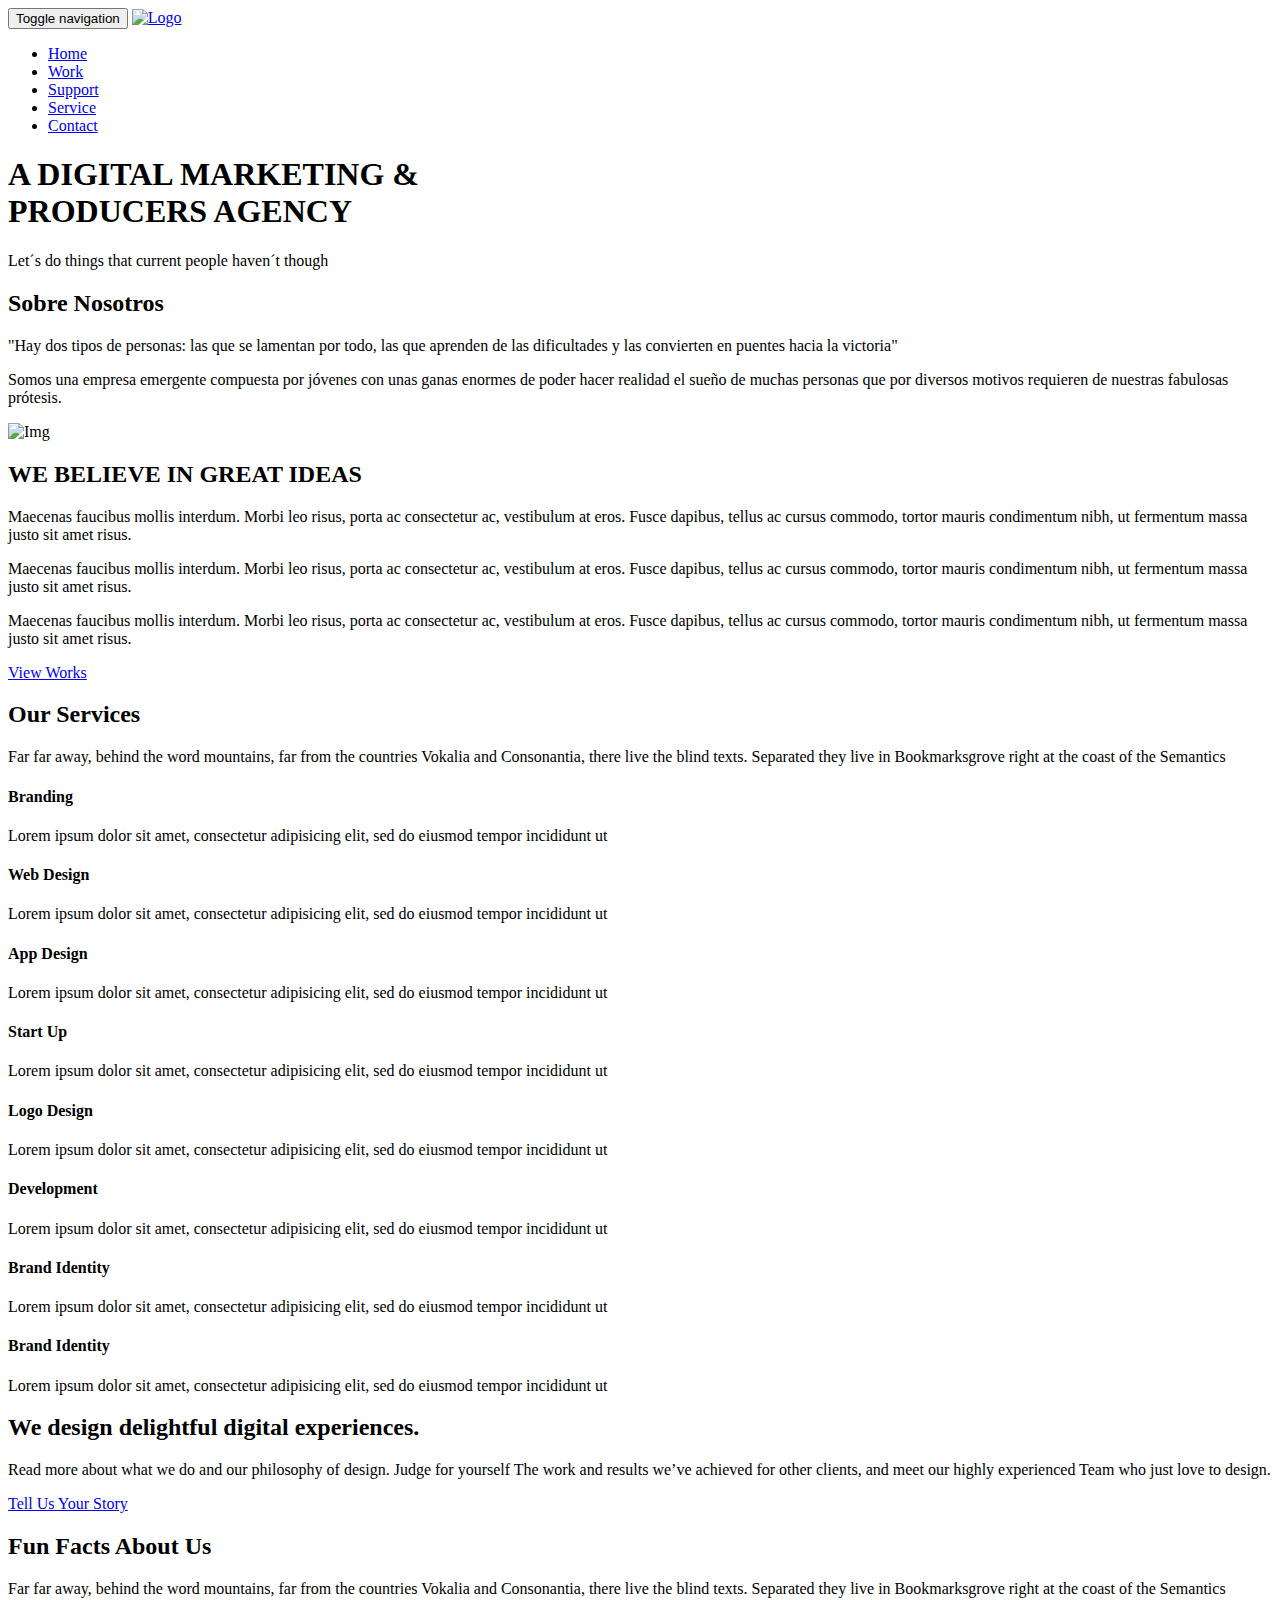
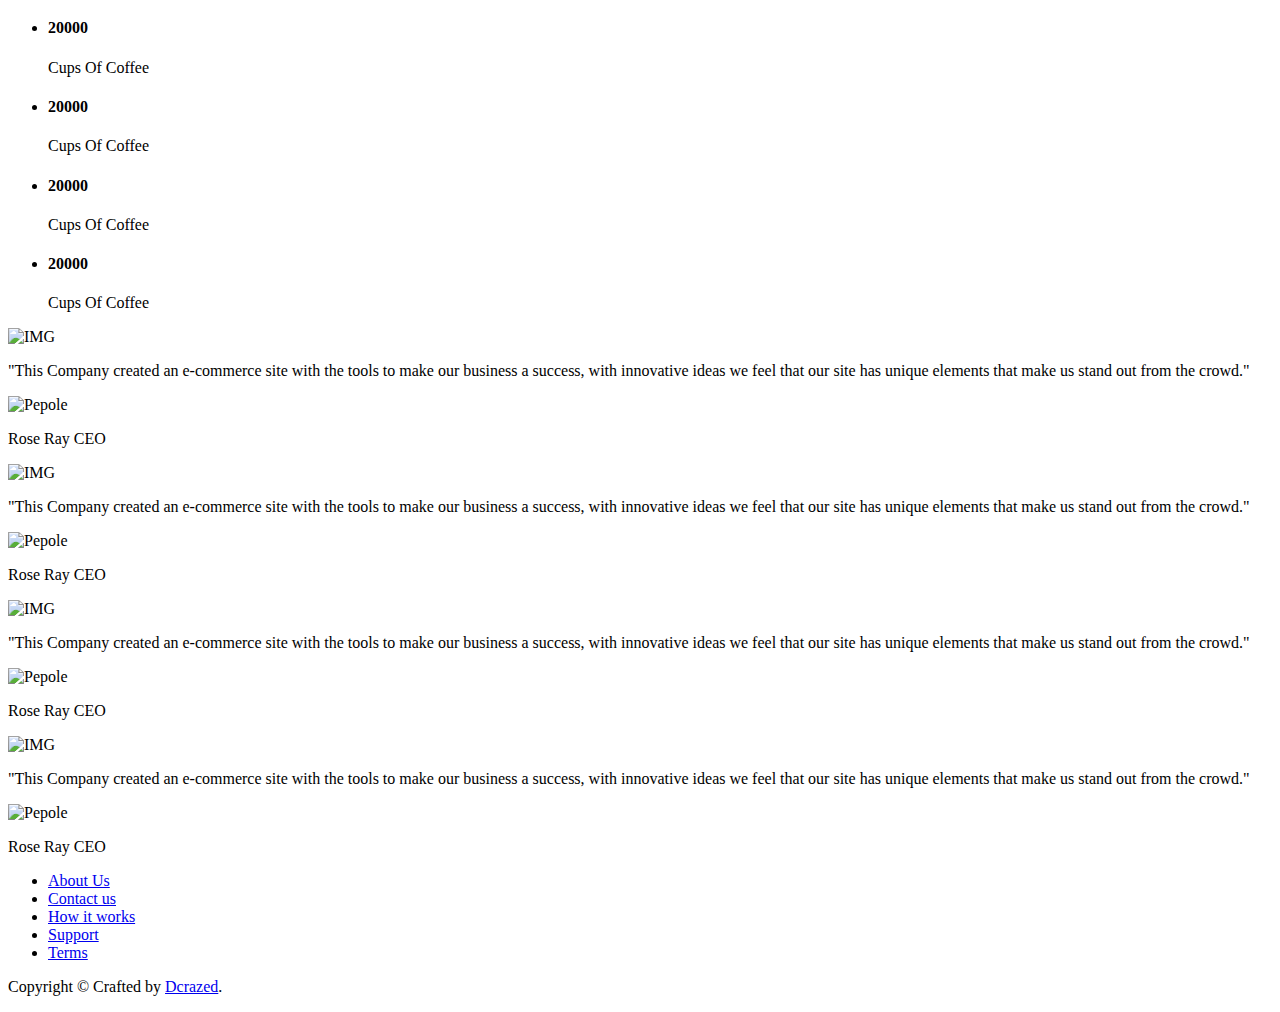
==== index.html @ 73a14560 "Update index.html" ====
<!DOCTYPE html>
<html class="no-js">
  <head>
    <meta charset="utf-8">
    <meta http-equiv="X-UA-Compatible" content="IE=edge">
    <title>3D Care</title>
    <meta name="description" content="">
    <meta name="viewport" content="width=device-width, initial-scale=1">
    <!-- Place favicon.ico and apple-touch-icon.png in the root directory -->
    
    <!-- CSS -->
    <link rel="stylesheet" href="css/owl.carousel.css">
    <link rel="stylesheet" href="css/bootstrap.min.css">
    <link rel="stylesheet" href="css/font-awesome.min.css">
    <link rel="stylesheet" href="css/style.css">
    <link rel="stylesheet" href="css/ionicons.min.css">
    <link rel="stylesheet" href="css/animate.css">
    <link rel="stylesheet" href="css/responsive.css">
    
    <!-- Js -->
    <script src="js/vendor/modernizr-2.6.2.min.js"></script>
    <script src="//ajax.googleapis.com/ajax/libs/jquery/1.10.2/jquery.min.js"></script>
    <script>window.jQuery || document.write('<script src="js/vendor/jquery-1.10.2.min.js"><\/script>')</script>
    <script src="js/bootstrap.min.js"></script>
    <script src="js/owl.carousel.min.js"></script>
    <script src="js/plugins.js"></script>
    <script src="js/min/waypoints.min.js"></script>
    <script src="js/jquery.counterup.js"></script>

    <!-- Google Map -->
    <script src="https://maps.googleapis.com/maps/api/js"></script>
    <script src="js/google-map-init.js"></script>


    <script src="js/main.js"></script>


  </head>
  <body>



    <!-- Header Start -->
  <header>
    <div class="container">
      <div class="row">
        <div class="col-md-12">
          <!-- header Nav Start -->
          <nav class="navbar navbar-default">
            <div class="container-fluid">
              <!-- Brand and toggle get grouped for better mobile display -->
              <div class="navbar-header">
                <button type="button" class="navbar-toggle collapsed" data-toggle="collapse" data-target="#bs-example-navbar-collapse-1">
                <span class="sr-only">Toggle navigation</span>
                <span class="icon-bar"></span>
                <span class="icon-bar"></span>
                <span class="icon-bar"></span>
                </button>
                <a class="navbar-brand" href="index.html">
                  <img src="img/logo.png" alt="Logo">
                </a>
              </div>
                <!-- Collect the nav links, forms, and other content for toggling -->
                <div class="collapse navbar-collapse" id="bs-example-navbar-collapse-1">
                  <ul class="nav navbar-nav navbar-right">
                    <li><a href="index.html">Home</a></li>
                    <li><a href="work.html">Work</a></li>
                    <li><a href="#">Support</a></li>
                    <li><a href="#">Service</a></li>
                    <li><a href="contact.html">Contact</a></li>
                  </ul>
                </div><!-- /.navbar-collapse -->
              </div><!-- /.container-fluid -->
            </nav>
          </div>
        </div>
      </div>
    </header><!-- header close -->
        
    <!-- Slider Start -->
    <section id="slider">
      <div class="container">
        <div class="row">
          <div class="col-md-10 col-md-offset-2">
            <div class="block">
              <h1 class="animated fadeInUp">A DIGITAL MARKETING &#38; <br> PRODUCERS AGENCY</h1>
              <p class="animated fadeInUp">Let´s do things that current people haven´t though</p>
            </div>
          </div>
        </div>
      </div>
    </section>
    <!-- Wrapper Start -->
    <section id="intro">
      <div class="container">
        <div class="row">
          <div class="col-md-7 col-sm-12">
            <div class="block">
              <div class="section-title">
                <h2>Sobre Nosotros</h2>
                <p> "Hay dos tipos de personas: las que se lamentan por todo, las que aprenden de las dificultades y las convierten en puentes hacia la victoria"</p>
              </div>
              <p>Somos una empresa emergente compuesta por jóvenes con unas ganas enormes de poder hacer realidad el sueño de muchas personas que por diversos motivos requieren de nuestras fabulosas prótesis. </p>
            </div>
          </div><!-- .col-md-7 close -->
          <div class="col-md-5 col-sm-12">
            <div class="block">
              <img src="img/wrapper-img.gif" alt="Img">
            </div>
          </div><!-- .col-md-5 close -->
        </div>
      </div>
    </section>

  <section id="feature">
    <div class="container">
      <div class="row">
        <div class="col-md-6 col-md-offset-6">
          <h2>WE BELIEVE IN GREAT IDEAS</h2>
          <p>Maecenas faucibus mollis interdum. Morbi leo risus, porta ac consectetur ac, vestibulum at eros. Fusce dapibus, tellus ac cursus commodo, tortor mauris condimentum nibh, ut fermentum massa justo sit amet risus.</p>
          <p>Maecenas faucibus mollis interdum. Morbi leo risus, porta ac consectetur ac, vestibulum at eros. Fusce dapibus, tellus ac cursus commodo, tortor mauris condimentum nibh, ut fermentum massa justo sit amet risus.</p>
          <p>Maecenas faucibus mollis interdum. Morbi leo risus, porta ac consectetur ac, vestibulum at eros. Fusce dapibus, tellus ac cursus commodo, tortor mauris condimentum nibh, ut fermentum massa justo sit amet risus.</p>
          <a href="work.html" class="btn btn-view-works">View Works</a>
        </div>
      </div>
    </div>
  </section>
        
    <!-- Service Start -->
    <section id="service">
      <div class="container">
        <div class="row">
          <div class="section-title">
            <h2>Our Services</h2>
            <p>Far far away, behind the word mountains, far from the countries Vokalia and Consonantia, there live the blind texts. Separated they live in Bookmarksgrove right at the coast of the Semantics</p>
          </div>
        </div>
        <div class="row ">
          <div class="col-sm-6 col-md-3">
            <div class="service-item">
              <i class="icon ion-coffee"></i>
              <h4>Branding</h4>
              <p>Lorem ipsum dolor sit amet, consectetur adipisicing elit, sed do eiusmod tempor incididunt ut </p>
            </div>
          </div>
          <div class="col-sm-6 col-md-3">
            <div class="service-item">
              <i class="ion-compass"></i>
              <h4>Web Design</h4>
              <p>Lorem ipsum dolor sit amet, consectetur adipisicing elit, sed do eiusmod tempor incididunt ut </p>
            </div>
          </div>
          <div class="col-sm-6 col-md-3">
            <div class="service-item">
              <i class="ion-image"></i>
              <h4>App Design</h4>
              <p>Lorem ipsum dolor sit amet, consectetur adipisicing elit, sed do eiusmod tempor incididunt ut </p>
            </div>
          </div>
          <div class="col-sm-6 col-md-3">
            <div class="service-item">
              <i class="ion-bug"></i>
              <h4>Start Up</h4>
              <p>Lorem ipsum dolor sit amet, consectetur adipisicing elit, sed do eiusmod tempor incididunt ut </p>
            </div>
          </div>
          <div class="col-sm-6 col-md-3">
            <div class="service-item">
              <i class="ion-headphone"></i>
              <h4>Logo Design</h4>
              <p>Lorem ipsum dolor sit amet, consectetur adipisicing elit, sed do eiusmod tempor incididunt ut </p>
            </div>
          </div>
          <div class="col-sm-6 col-md-3">
            <div class="service-item">
              <i class="ion-leaf"></i>
              <h4>Development</h4>
              <p>Lorem ipsum dolor sit amet, consectetur adipisicing elit, sed do eiusmod tempor incididunt ut </p>
            </div>
          </div>
          <div class="col-sm-6 col-md-3">
            <div class="service-item">
              <i class="ion-planet"></i>
              <h4>Brand Identity</h4>
              <p>Lorem ipsum dolor sit amet, consectetur adipisicing elit, sed do eiusmod tempor incididunt ut </p>
            </div>
          </div>
          <div class="col-sm-6 col-md-3">
            <div class="service-item">
              <i class="ion-earth"></i>
              <h4>Brand Identity</h4>
              <p>Lorem ipsum dolor sit amet, consectetur adipisicing elit, sed do eiusmod tempor incididunt ut </p>
            </div>
          </div>
        </div>
      </div>
    </section>
    <!-- Call to action Start -->
    <section id="call-to-action">
      <div class="container">
        <div class="row">
          <div class="col-md-12">
            <div class="block">
              <h2>We design delightful digital experiences.</h2>
              <p>Read more about what we do and our philosophy of design. Judge for yourself The work and results we’ve achieved for other clients, and meet our highly experienced Team who just love to design.</p>
              <a class="btn btn-default btn-call-to-action" href="#" >Tell Us Your Story</a>
            </div>
          </div>
        </div>
      </div>
    </section>
    <!-- Content Start -->
    <section id="testimonial">
      <div class="container">
        <div class="row">
          <div class="section-title text-center">
            <h2>Fun Facts About Us</h2>
            <p>Far far away, behind the word mountains, far from the countries Vokalia and Consonantia, there live the blind texts. Separated they live in Bookmarksgrove right at the coast of the Semantics</p>
          </div>
        </div>
        <div class="row">
          <div class="col-md-6">
            <div class="block">
              <ul class="counter-box clearfix">
                <li>
                  <div class="block">
                    <i class="ion-ios-chatboxes-outline"></i>
                    <h4 class="counter">20000</h4>
                    <span>Cups Of Coffee</span>
                  </div>
                </li>
                <li>
                  <div class="block">
                    <i class="ion-ios-glasses-outline"></i>
                    <h4 class="counter">20000</h4>
                    <span>Cups Of Coffee</span>
                  </div>
                </li>
                <li>
                  <div class="block">
                    <i class="ion-ios-compose-outline"></i>
                    <h4 class="counter">20000</h4>
                    <span>Cups Of Coffee</span>
                  </div>
                </li>
                <li>
                  <div class="block">
                    <i class="ion-ios-timer-outline"></i>
                    <h4 class="counter">20000</h4>
                    <span>Cups Of Coffee</span>
                  </div>
                </li>

              </ul>
            </div>
          </div>
          <div class="col-md-6">
            <div class="testimonial-carousel">
              <div id="testimonial-slider" class="owl-carousel">
                <div>
                    <img src="img/cotation.png" alt="IMG">
                    <p>"This Company created an e-commerce site with the tools to make our business a success, with innovative ideas we feel that our site has unique elements that make us stand out from the crowd."</p>
                    <div class="user">
                      <img src="img/item-img1.jpg" alt="Pepole">
                      <p><span>Rose Ray</span> CEO</p>
                    </div>
                </div>
                <div>
                  <img src="img/cotation.png" alt="IMG">
                    <p>"This Company created an e-commerce site with the tools to make our business a success, with innovative ideas we feel that our site has unique elements that make us stand out from the crowd."</p>
                    <div class="user">
                      <img src="img/item-img1.jpg" alt="Pepole">
                      <p><span>Rose Ray</span> CEO</p>
                    </div>
                </div>
                <div>
                  <img src="img/cotation.png" alt="IMG">
                    <p>"This Company created an e-commerce site with the tools to make our business a success, with innovative ideas we feel that our site has unique elements that make us stand out from the crowd."</p>
                    <div class="user">
                      <img src="img/item-img1.jpg" alt="Pepole">
                      <p><span>Rose Ray</span> CEO</p>
                    </div>
                </div>
                <div>
                  <img src="img/cotation.png" alt="IMG">
                    <p>"This Company created an e-commerce site with the tools to make our business a success, with innovative ideas we feel that our site has unique elements that make us stand out from the crowd."</p>
                    <div class="user">
                      <img src="img/item-img1.jpg" alt="Pepole">
                      <p><span>Rose Ray</span> CEO</p>
                    </div>
                </div>
              </div>
            </div>
          </div>
        </div>
      </div>
    </section>








    
    <!-- footer Start -->
    <footer>
      <div class="container">
        <div class="row">
          <div class="col-md-12">
            <div class="footer-manu">
              <ul>
                <li><a href="#">About Us</a></li>
                <li><a href="#">Contact us</a></li>
                <li><a href="#">How it works</a></li>
                <li><a href="#">Support</a></li>
                <li><a href="#">Terms</a></li>
              </ul>
            </div>
            <p>Copyright &copy; Crafted by <a href="https://dcrazed.com/">Dcrazed</a>.</p>
          </div>
        </div>
      </div>
    </footer>
            
            
  <script>document.write('<script src="http://' + (location.host || 'localhost').split(':')[0] + ':35729/livereload.js?snipver=1"></' + 'script>')</script>
            
    
    </body>
</html>
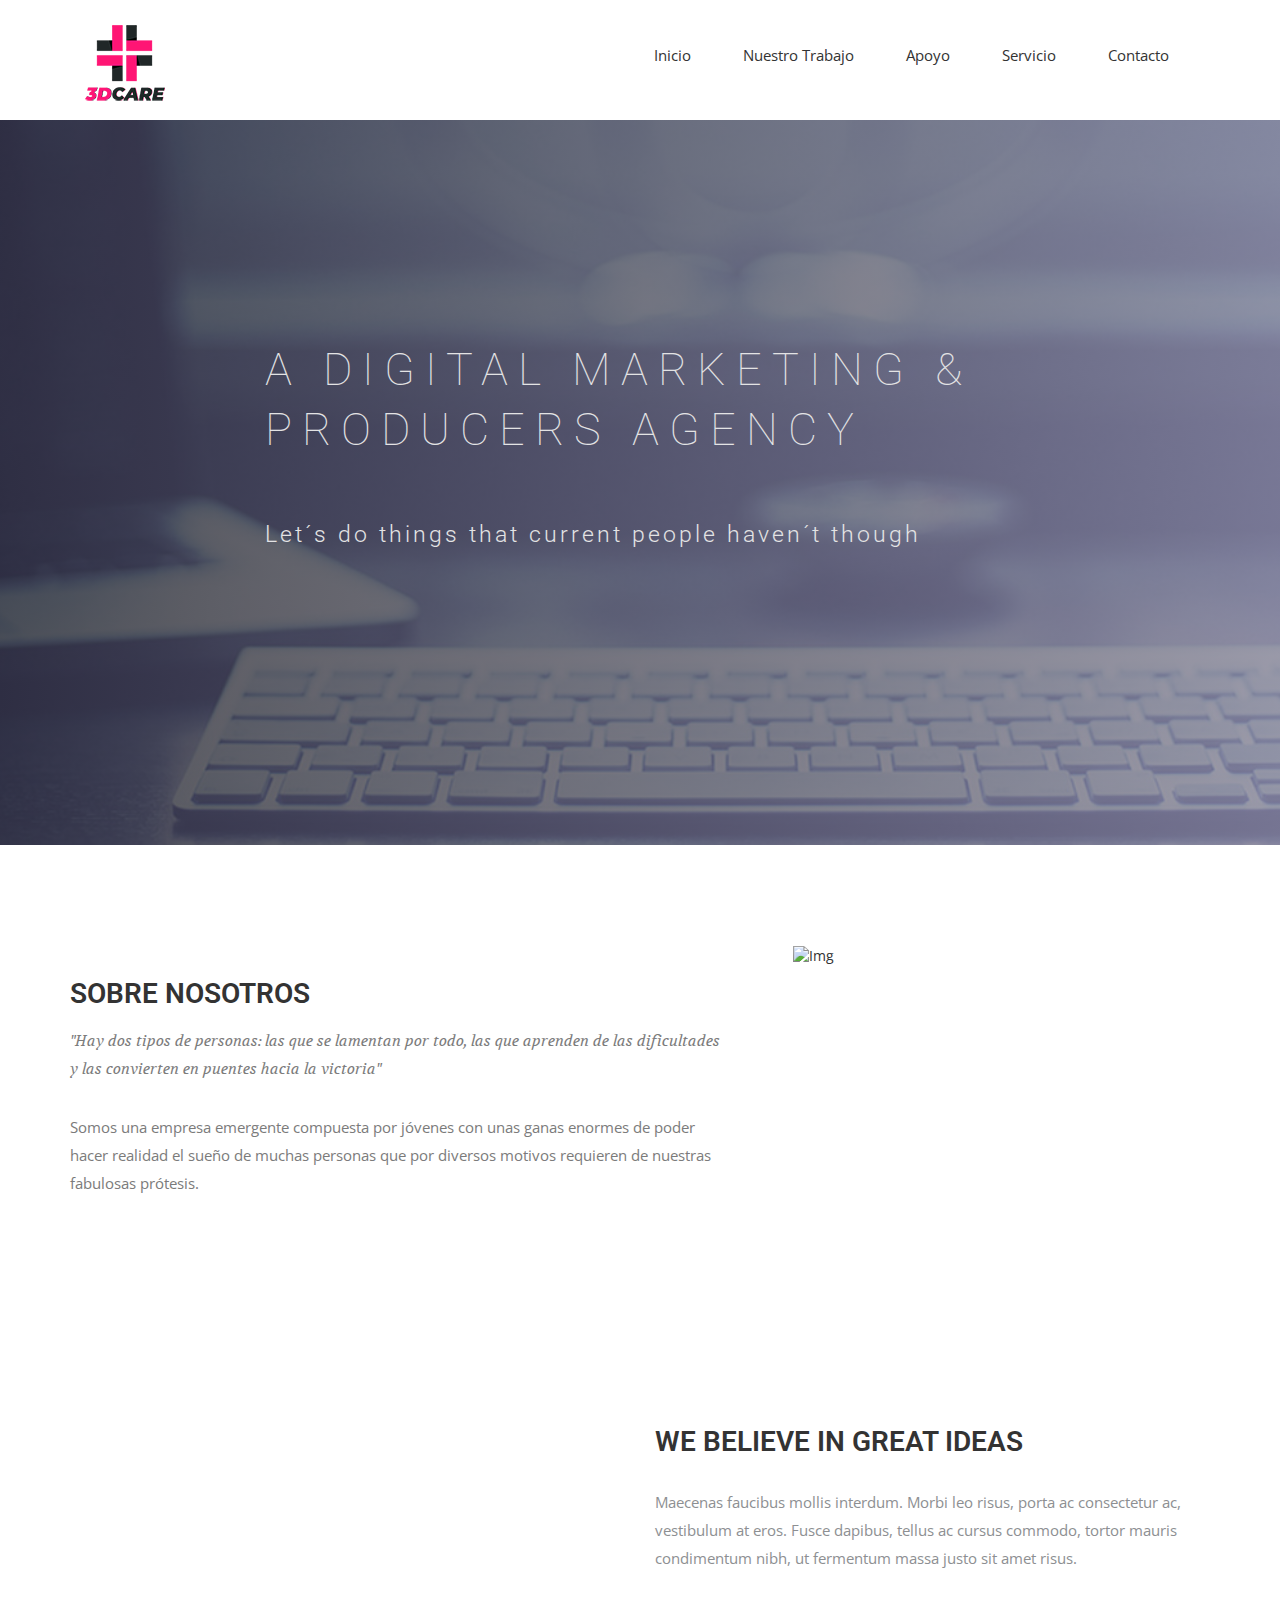
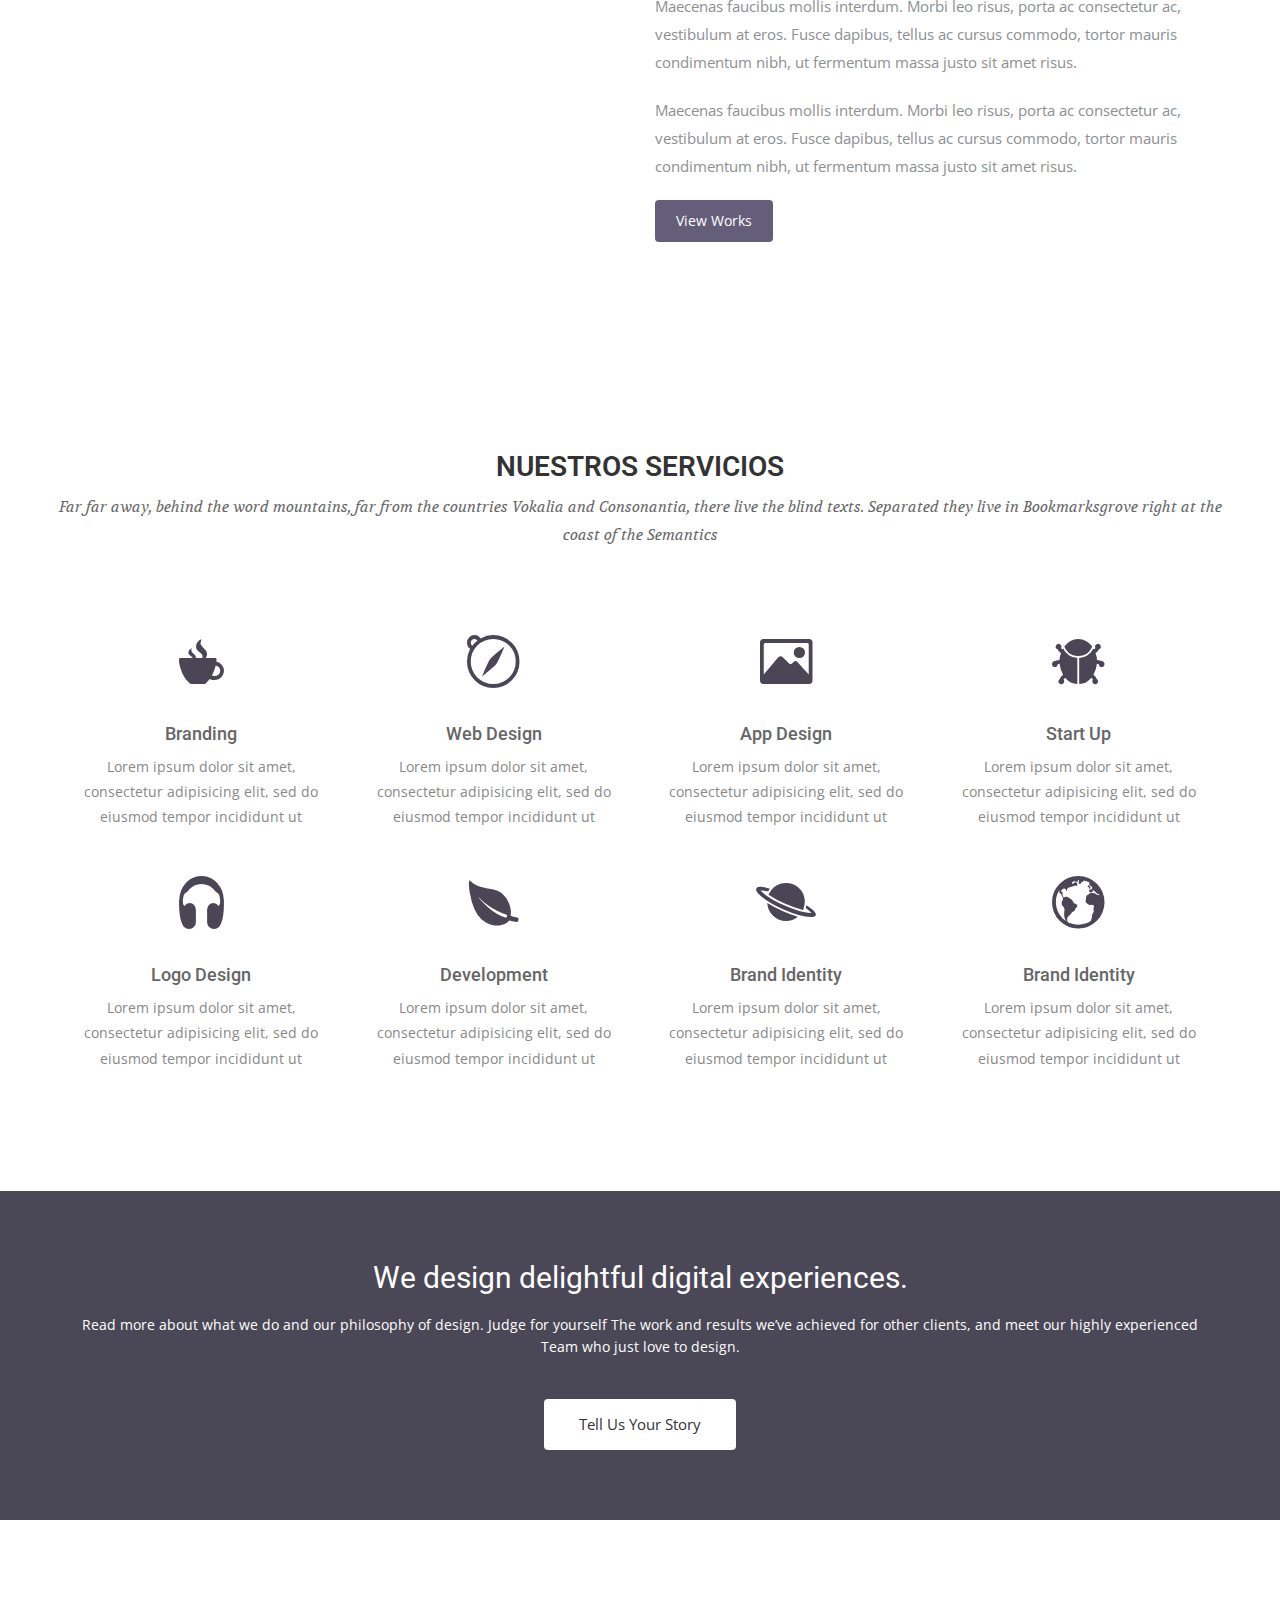
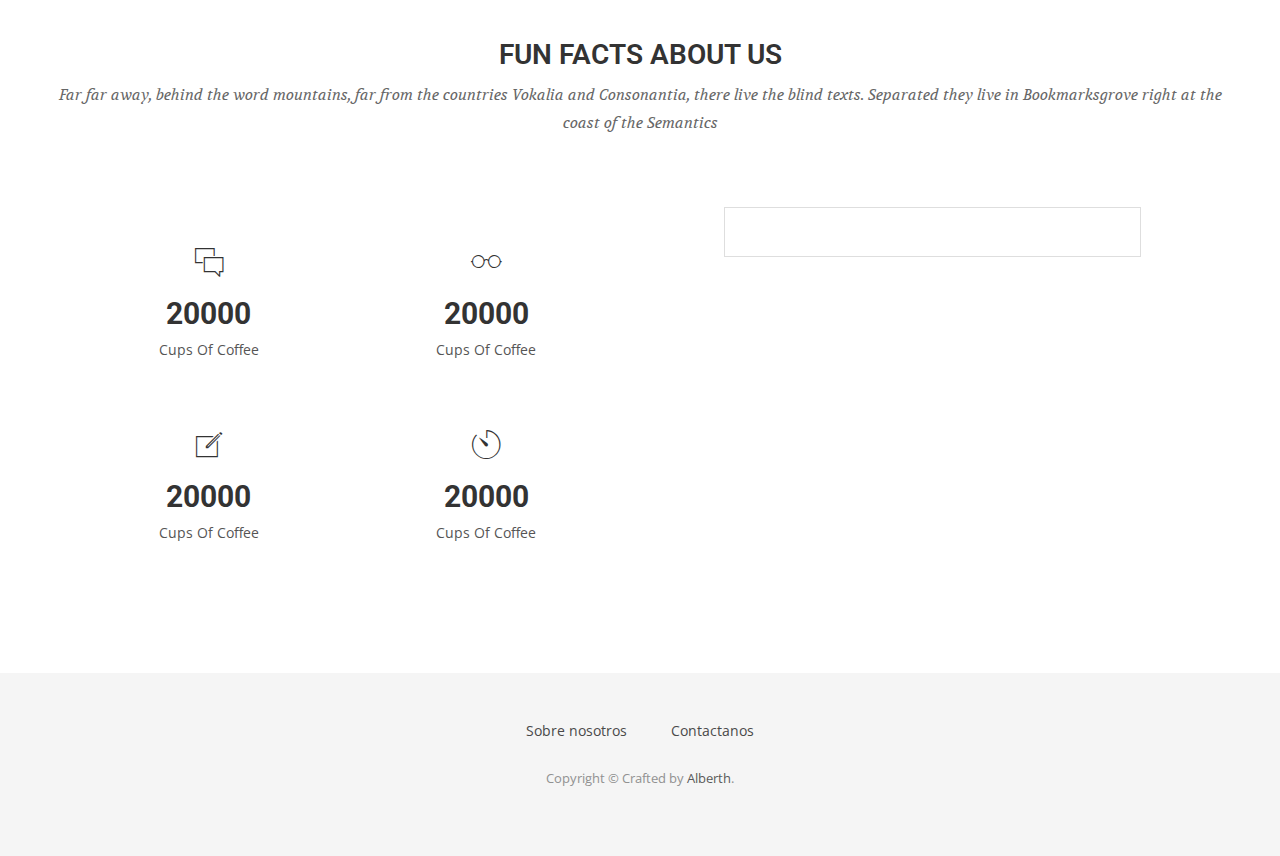
==== commit 843e88c9: "Update index.html" ====
--- a/index.html
+++ b/index.html
@@ -3,9 +3,11 @@
   <head>
     <meta charset="utf-8">
     <meta http-equiv="X-UA-Compatible" content="IE=edge">
-    <title>3D Care</title>
+    <title>3DCare</title>
+      
     <meta name="description" content="">
     <meta name="viewport" content="width=device-width, initial-scale=1">
+    <link rel="shortcut icon" href="favicon.ico">
     <!-- Place favicon.ico and apple-touch-icon.png in the root directory -->
     
     <!-- CSS -->
@@ -63,11 +65,11 @@
                 <!-- Collect the nav links, forms, and other content for toggling -->
                 <div class="collapse navbar-collapse" id="bs-example-navbar-collapse-1">
                   <ul class="nav navbar-nav navbar-right">
-                    <li><a href="index.html">Home</a></li>
-                    <li><a href="work.html">Work</a></li>
-                    <li><a href="#">Support</a></li>
-                    <li><a href="#">Service</a></li>
-                    <li><a href="contact.html">Contact</a></li>
+                    <li><a href="index.html">Inicio</a></li>
+                    <li><a href="work.html">Nuestro Trabajo</a></li>
+                    <li><a href="#">Apoyo</a></li>
+                    <li><a href="#">Servicio</a></li>
+                    <li><a href="contact.html">Contacto</a></li>
                   </ul>
                 </div><!-- /.navbar-collapse -->
               </div><!-- /.container-fluid -->
@@ -131,7 +133,7 @@
       <div class="container">
         <div class="row">
           <div class="section-title">
-            <h2>Our Services</h2>
+            <h2>Nuestros servicios</h2>
             <p>Far far away, behind the word mountains, far from the countries Vokalia and Consonantia, there live the blind texts. Separated they live in Bookmarksgrove right at the coast of the Semantics</p>
           </div>
         </div>
@@ -262,31 +264,31 @@
                     <p>"This Company created an e-commerce site with the tools to make our business a success, with innovative ideas we feel that our site has unique elements that make us stand out from the crowd."</p>
                     <div class="user">
                       <img src="img/item-img1.jpg" alt="Pepole">
-                      <p><span>Rose Ray</span> CEO</p>
+                      <p><span>Alberth Alciviar Poma Ordoñez</span> CEO</p>
                     </div>
                 </div>
                 <div>
                   <img src="img/cotation.png" alt="IMG">
                     <p>"This Company created an e-commerce site with the tools to make our business a success, with innovative ideas we feel that our site has unique elements that make us stand out from the crowd."</p>
                     <div class="user">
-                      <img src="img/item-img1.jpg" alt="Pepole">
-                      <p><span>Rose Ray</span> CEO</p>
+                      <img src="img/item-img4.jpg" alt="Pepole">
+                      <p><span>Ángel Valenzuela Estévez</span> CEO</p>
                     </div>
                 </div>
                 <div>
                   <img src="img/cotation.png" alt="IMG">
                     <p>"This Company created an e-commerce site with the tools to make our business a success, with innovative ideas we feel that our site has unique elements that make us stand out from the crowd."</p>
                     <div class="user">
-                      <img src="img/item-img1.jpg" alt="Pepole">
-                      <p><span>Rose Ray</span> CEO</p>
+                      <img src="img/item-img2.jpg" alt="Pepole">
+                      <p><span>Mario Maldonado Pérez</span> CEO</p>
                     </div>
                 </div>
                 <div>
                   <img src="img/cotation.png" alt="IMG">
                     <p>"This Company created an e-commerce site with the tools to make our business a success, with innovative ideas we feel that our site has unique elements that make us stand out from the crowd."</p>
                     <div class="user">
-                      <img src="img/item-img1.jpg" alt="Pepole">
-                      <p><span>Rose Ray</span> CEO</p>
+                      <img src="img/item-img3.jpg" alt="Pepole">
+                      <p><span>Noelia Grobas Cañete</span> CEO</p>
                     </div>
                 </div>
               </div>
@@ -311,14 +313,11 @@
           <div class="col-md-12">
             <div class="footer-manu">
               <ul>
-                <li><a href="#">About Us</a></li>
-                <li><a href="#">Contact us</a></li>
-                <li><a href="#">How it works</a></li>
-                <li><a href="#">Support</a></li>
-                <li><a href="#">Terms</a></li>
+                <li><a href="#">Sobre nosotros</a></li>
+                <li><a href="#">Contactanos</a></li>
               </ul>
             </div>
-            <p>Copyright &copy; Crafted by <a href="https://dcrazed.com/">Dcrazed</a>.</p>
+            <p>Copyright &copy; Crafted by <a href="https://github.com/Alberth-dv/">Alberth</a>.</p>
           </div>
         </div>
       </div>
--- a/css/style.css
+++ b/css/style.css
@@ -0,0 +1,800 @@
+@import url(http://fonts.googleapis.com/css?family=Open+Sans:400,300,600);
+@import url(http://fonts.googleapis.com/css?family=Roboto:400,100,300,500,700);
+@import url(http://fonts.googleapis.com/css?family=Volkhov:400italic);
+/* var text-decoration */
+/*--
+	Common Css
+--*/
+body {
+  font-family: 'Open Sans', sans-serif;
+  -webkit-font-smoothing: antialiased;
+}
+h1,
+h2,
+h3,
+h4,
+h5,
+h6 {
+  font-family: 'Roboto', sans-serif;
+}
+h2 {
+  font-size: 30px;
+  font-weight: 400;
+}
+h3 {
+  font-size: 28px;
+  font-weight: 300;
+}
+p {
+  font-size: 15px;
+  line-height: 28px;
+}
+ul {
+  padding: 0;
+  margin: 0;
+  list-style: none;
+}
+a,
+a:active,
+a:focus,
+a:active {
+  text-decoration: none !important;
+}
+.section-title {
+  margin-bottom: 70px;
+}
+.section-title h2 {
+  text-transform: uppercase;
+  font-size: 28px;
+  font-weight: 600;
+}
+.section-title p {
+  font-family: 'Volkhov', serif;
+  font-style: italic;
+  color: #666;
+}
+/*--
+	Header Start 
+--*/
+header {
+  background: #fff;
+  padding: 25px 0;
+}
+header .navbar {
+  margin-bottom: 0px;
+  border: 0px;
+}
+header .navbar-brand {
+  padding-top: 0px;
+  padding-bottom: 70px;
+}
+header .navbar-default {
+  background: none;
+  border: 0px;
+}
+header .navbar-default .navbar-nav {
+  padding-top: 10px;
+}
+header .navbar-default .navbar-nav li a {
+  color: #333333;
+  padding: 10px 26px;
+  font-size: 15px;
+}
+font header .navbar-default .navbar-nav li a:hover {
+  color: #000;
+}
+/*---------------------------------------------
+					Index Start 
+-----------------------------------------------*/
+/*--
+	Slider Start 
+--*/
+#slider {
+  background: url("../img/slider-bg.jpg") no-repeat;
+  background-size: cover;
+  background-attachment: fixed;
+  background-position: 10% 0%;
+  padding: 200px 0 280px 0;
+  position: relative;
+}
+#slider:before {
+  content: "";
+  position: absolute;
+  left: 0;
+  top: 0;
+  bottom: 0;
+  right: 0;
+  width: 100%;
+  height: 100%;
+  background: linear-gradient(to left, #8b86a3, #322e40);
+  opacity: 0.8;
+}
+#slider .block {
+  color: #E3E3E4;
+}
+#slider .block h1 {
+  font-family: 'Roboto', sans-serif;
+  font-weight: 100;
+  font-size: 45px;
+  line-height: 60px;
+  letter-spacing: 10px;
+  padding-bottom: 45px;
+}
+#slider .block p {
+  font-size: 23px;
+  line-height: 40px;
+  font-family: 'Roboto', sans-serif;
+  font-weight: 300;
+  letter-spacing: 3px;
+}
+/*--
+	wrapper Start 
+--*/
+#intro {
+  padding: 100px 0;
+}
+#intro .block h2 {
+  padding-top: 35px;
+  line-height: 27px;
+  margin: 0;
+}
+#intro .block p {
+  color: #7B7B7B;
+  padding-top: 20px;
+}
+#intro .block img {
+  padding-left: 40px;
+  width: 100%;
+}
+#intro .section-title {
+  margin-bottom: 0px;
+}
+#intro .section-title p {
+  padding-top: 20px;
+}
+/*--
+	service Start 
+--*/
+#service {
+  text-align: center;
+  padding: 90px 0;
+}
+#service .service-item {
+  padding-bottom: 30px;
+}
+#service .service-item i {
+  font-size: 60px;
+  color: #4A4656;
+}
+#service .service-item h4 {
+  padding-top: 20px;
+  margin: 0;
+  color: #666;
+}
+#service .service-item p {
+  color: #888;
+  padding-top: 10px;
+  margin: 0;
+  font-size: 14px;
+  line-height: 1.8;
+}
+/*--
+	call-to-action Start 
+--*/
+#call-to-action {
+  background: url("../img/call-to-action-bg.jpg") no-repeat;
+  background-size: cover;
+  background-attachment: fixed;
+  padding: 70px 0px;
+  position: relative;
+  text-align: center;
+  color: #fff;
+}
+#call-to-action:before {
+  content: "";
+  position: absolute;
+  left: 0;
+  right: 0;
+  top: 0;
+  bottom: 0;
+  width: 100%;
+  height: 100%;
+  background: #1d192c;
+  opacity: 0.8;
+}
+#call-to-action h2 {
+  padding-bottom: 20px;
+  line-height: 33px;
+  margin: 0;
+  font-size: 30px;
+}
+#call-to-action p {
+  font-size: 14px;
+  line-height: 1.6;
+}
+#call-to-action .btn-call-to-action {
+  padding: 15px 35px;
+  border: none;
+  background-color: #fff;
+  font-size: 15px;
+  color: #333333;
+  margin-top: 30px;
+}
+/*--
+	Feature Start 
+--*/
+#feature {
+  background: url("../img/featue-bg.jpg");
+  background-position: 50% 94px;
+  width: 100%;
+  display: block;
+  position: relative;
+  overflow: visible;
+  background-attachment: fixed;
+  background-repeat: no-repeat;
+  background-position: center center;
+  background-color: #fff;
+  -webkit-background-size: cover;
+  -moz-background-size: cover;
+  -o-background-size: cover;
+  background-size: cover;
+  -webkit-box-sizing: border-box;
+  -moz-box-sizing: border-box;
+  box-sizing: border-box;
+  -webkit-backface-visibility: hidden;
+  backface-visibility: hidden;
+  padding: 100px 0;
+}
+#feature h2 {
+  font-size: 28px;
+  font-weight: 600;
+  margin-bottom: 30px;
+}
+#feature p {
+  color: #8d8f92;
+  margin-bottom: 20px;
+}
+#feature .btn-view-works {
+  background: #655E7A;
+  color: #fff;
+  padding: 10px 20px;
+}
+/*--
+	content Start 
+--*/
+#testimonial {
+  padding: 100px 0;
+}
+#testimonial .block h2 {
+  line-height: 27px;
+  color: #5C5C5C;
+  padding-top: 110px;
+}
+#testimonial .block p {
+  padding-top: 50px;
+  color: #7B7B7B;
+}
+#testimonial .counter-box li {
+  width: 50%;
+  float: left;
+  text-align: center;
+  margin: 30px 0 30px;
+}
+#testimonial .counter-box li i {
+  font-size: 35px;
+}
+#testimonial .counter-box li h4 {
+  font-size: 30px;
+  font-weight: bold;
+}
+#testimonial .counter-box li span {
+  color: #555;
+}
+#testimonial .testimonial-carousel {
+  text-align: center;
+  width: 75%;
+  border: 1px solid #DEDEDE;
+  padding: 24px;
+  margin: 0 auto;
+}
+#testimonial .testimonial-carousel img {
+  padding-bottom: 38px;
+}
+#testimonial .testimonial-carousel p {
+  line-height: 28px;
+  font-weight: 300;
+  padding-bottom: 20px;
+}
+#testimonial .testimonial-carousel .user img {
+  padding-bottom: 0px;
+  border-radius: 500px;
+}
+#testimonial .testimonial-carousel .user p {
+  padding-bottom: 0;
+  font-size: 12px;
+  line-height: 20px;
+  color: #353241;
+}
+#testimonial .testimonial-carousel .user p span {
+  display: block;
+  color: #353241;
+  font-weight: 600;
+}
+#testimonial .testimonial-carousel .owl-carousel .owl-pagination div {
+  border: 1px solid #1D1D1D;
+  border-radius: 500px;
+  display: inline-block;
+  height: 10px;
+  margin-right: 15px;
+  width: 10px;
+}
+#testimonial .testimonial-carousel .owl-carousel .owl-pagination div.active {
+  background: #5C5C5C;
+  font-size: 30px;
+  display: inline-block;
+  border: 0px;
+}
+/*--
+	features Start 
+--*/
+#clients-logo-section {
+  padding-top: 30px;
+  padding-bottom: 75px;
+}
+#clients-logo-section .clients-logo-img {
+  padding: 0px 50px;
+}
+/*---------------------------------------------
+					Work Start 
+-----------------------------------------------*/
+/*--
+	Slider-work Start 
+--*/
+#global-header {
+  background: url("../img/slider-bg2.jpg") no-repeat;
+  background-size: cover;
+  padding-top: 150px;
+  padding-bottom: 107px;
+  position: relative;
+  background-attachment: fixed;
+}
+#global-header:before {
+  content: "";
+  position: absolute;
+  left: 0;
+  top: 0;
+  bottom: 0;
+  right: 0;
+  width: 100%;
+  height: 100%;
+  background: linear-gradient(to left, #F7004B, #000000 70%);
+  opacity: 0.8;
+}
+#global-header .block {
+  color: #E3E3E4;
+  margin: 0 auto;
+  padding-left: 90px;
+  text-align: center;
+}
+#global-header .block h1 {
+  font-weight: 100;
+  font-size: 45px;
+  letter-spacing: 6px;
+  padding-bottom: 15px;
+  margin-top: 0;
+  text-transform: capitalize;
+}
+#global-header .block p {
+  font-size: 16px;
+  font-weight: 300;
+  letter-spacing: 1px;
+  word-spacing: 3px;
+}
+/*--
+	portfolio-work Start 
+--*/
+#portfolio-work {
+  overflow: hidden;
+  padding: 80px 0;
+}
+#portfolio-work .block .portfolio-menu {
+  padding-bottom: 30px;
+  text-align: center;
+}
+#portfolio-work .block .portfolio-menu ul {
+  border: 1px solid #999999;
+  display: inline-block;
+  margin-bottom: 40px;
+}
+#portfolio-work .block .portfolio-menu ul li {
+  display: inline-block;
+  padding: 0px 25px;
+  cursor: pointer;
+  font-size: 15px;
+  line-height: 40px;
+  font-weight: 600;
+  color: #333333;
+  text-transform: capitalize;
+  position: relative;
+}
+#portfolio-work .block .portfolio-menu ul .active {
+  color: #655E7A;
+  position: relative;
+}
+#portfolio-work .block .portfolio-menu ul .active:before {
+  content: "\f0d7";
+  position: absolute;
+  font-family: 'FontAwesome';
+  bottom: -18px;
+  font-size: 30px;
+  width: 20px;
+  left: 0px;
+  right: 0px;
+  top: 23px;
+  margin: 0 auto;
+  color: #fff;
+  text-shadow: 0 1px 0px rgba(0, 0, 0, 0.9);
+  -webkit-transition: all 0.4s ease-in-out;
+  -moz-transition: all 0.4s ease-in-out;
+  -o-transition: all 0.4s ease-in-out;
+  -ms-transition: all 0.4s ease-in-out;
+  transition: all 0.4s ease-in-out;
+}
+#portfolio-work .block .portfolio-menu ul li:hover:before {
+  content: "\f0d7";
+  position: absolute;
+  font-family: 'FontAwesome';
+  bottom: -18px;
+  font-size: 30px;
+  width: 20px;
+  left: 0px;
+  right: 0px;
+  top: 24px;
+  margin: 0 auto;
+  color: #fff;
+  text-shadow: 0 1px 0px rgba(0, 0, 0, 0.9);
+  -webkit-transition: all 0.4s ease-in-out;
+  -moz-transition: all 0.4s ease-in-out;
+  -o-transition: all 0.4s ease-in-out;
+  -ms-transition: all 0.4s ease-in-out;
+  transition: all 0.4s ease-in-out;
+}
+#portfolio-work .block .portfolio-contant ul li {
+  float: left;
+  width: 32.22%;
+  overflow: hidden;
+  margin: 6px;
+  position: relative;
+}
+#portfolio-work .block .portfolio-contant ul li:hover .overly {
+  opacity: 1;
+}
+#portfolio-work .block .portfolio-contant ul li:hover .position-center {
+  position: absolute;
+  top: 50%;
+  -webkit-transform: translate(0%, -50%);
+  -moz-transform: translate(0%, -50%);
+  -ms-transform: translate(0%, -50%);
+  transform: translate(0%, -50%);
+}
+#portfolio-work .block .portfolio-contant ul li a {
+  display: block;
+  color: #fff;
+}
+#portfolio-work .block .portfolio-contant ul li a h2 {
+  font-size: 22px;
+  text-transform: uppercase;
+  letter-spacing: 1px;
+}
+#portfolio-work .block .portfolio-contant ul li a p {
+  font-size: 15px;
+}
+#portfolio-work .block .portfolio-contant ul li a span {
+  font-style: italic;
+  font-size: 13px;
+  color: #655E7A;
+}
+#portfolio-work .block .portfolio-contant ul img {
+  width: 100%;
+  height: auto;
+}
+#portfolio-work .block .portfolio-contant .overly {
+  position: absolute;
+  top: 0;
+  bottom: 0;
+  right: 0;
+  left: 0;
+  background: rgba(0, 0, 0, 0.9);
+  opacity: 0;
+  -webkit-transition: .3s all;
+  -o-transition: .3s all;
+  transition: .3s all;
+  text-align: center;
+}
+#portfolio-work .block .portfolio-contant .position-center {
+  position: absolute;
+  top: 50%;
+  left: 10%;
+  -webkit-transform: translate(0%, 50%);
+  -moz-transform: translate(0%, 50%);
+  -ms-transform: translate(0%, 50%);
+  transform: translate(0%, 50%);
+  -webkit-transition: .5s all;
+  -o-transition: .5s all;
+  transition: .5s all;
+}
+#portfolio-work .block .mix {
+  display: none;
+}
+/*--
+	wrapper-work Start 
+--*/
+#wrapper-work {
+  overflow: hidden;
+  padding-top: 100px;
+}
+#wrapper-work ul li {
+  width: 50%;
+  float: left;
+  position: relative;
+}
+#wrapper-work ul li img {
+  width: 100%;
+  height: 100%;
+}
+#wrapper-work ul li .items-text {
+  position: absolute;
+  top: 0;
+  bottom: 0;
+  left: 0;
+  right: 0;
+  width: 100%;
+  height: 100%;
+  color: #fff;
+  background: rgba(0, 0, 0, 0.6);
+  padding-left: 44px;
+  padding-top: 140px;
+}
+#wrapper-work ul li .items-text h2 {
+  padding-bottom: 28px;
+  padding-top: 75px;
+  position: relative;
+}
+#wrapper-work ul li .items-text h2:before {
+  content: "";
+  position: absolute;
+  left: 0;
+  bottom: 0;
+  width: 75px;
+  height: 3px;
+  background: #fff;
+}
+#wrapper-work ul li .items-text p {
+  padding-top: 30px;
+  font-size: 16px;
+  line-height: 27px;
+  font-weight: 300;
+  padding-right: 80px;
+}
+/*--
+	features-work Start 
+--*/
+#features-work {
+  padding-top: 50px;
+  padding-bottom: 75px;
+}
+#features-work .block ul li {
+  width: 19%;
+  text-align: center;
+  display: inline-block;
+  padding: 40px 0px;
+}
+/*---------------------------------------------
+					Work Close 
+-----------------------------------------------*/
+/*=============================================*/
+/*---------------------------------------------
+					 Contact Start 
+-----------------------------------------------*/
+/*--
+	slider-contact Start 
+--*/
+#slider-contact {
+  background: url("../img/slider-bg2.jpg") no-repeat;
+  background-size: cover;
+  padding-top: 150px;
+  padding-bottom: 107px;
+  position: relative;
+}
+#slider-contact:before {
+  content: "";
+  position: absolute;
+  left: 0;
+  top: 0;
+  bottom: 0;
+  right: 0;
+  width: 100%;
+  height: 100%;
+  background: linear-gradient(to left, #928dab, #1f1c2c 70%);
+  opacity: 0.8;
+}
+#slider-contact .block {
+  color: #E3E3E4;
+  margin: 0 auto;
+  padding-left: 90px;
+}
+#slider-contact .block h1 {
+  font-family: 'Roboto', sans-serif;
+  font-weight: 100;
+  font-size: 45px;
+  line-height: 60px;
+  letter-spacing: 6px;
+  padding-bottom: 15px;
+}
+#slider-contact .block p {
+  font-size: 23px;
+  line-height: 40px;
+  font-family: 'Roboto', sans-serif;
+  font-weight: 300;
+  letter-spacing: 1px;
+  word-spacing: 3px;
+}
+/*--
+	contact-form Start 
+--*/
+#contact-form {
+  padding-top: 70px;
+  padding-bottom: 35px;
+}
+#contact-form .block form .form-group {
+  padding-bottom: 15px;
+  margin: 0px;
+}
+#contact-form .block form .form-group .form-control {
+  background: #F6F8FA;
+  height: 60px;
+  border: 1px solid #EEF2F6;
+  box-shadow: none;
+  width: 100%;
+}
+#contact-form .block form .form-group-2 {
+  padding-bottom: 15px;
+  margin: 0px;
+}
+#contact-form .block form .form-group-2 textarea {
+  background: #F6F8FA;
+  height: 135px;
+  border: 1px solid #EEF2F6;
+  box-shadow: none;
+  width: 100%;
+}
+#contact-form .block button {
+  width: 100%;
+  height: 60px;
+  background: #47424C;
+  border: none;
+  color: #fff;
+  font-family: 'Open Sans', sans-serif;
+  font-size: 18px;
+}
+/*--
+	wrapper-contact Start 
+--*/
+.address-block li {
+  margin-bottom: 20px;
+}
+.address-block li i {
+  margin-right: 15px;
+  font-size: 20px;
+  width: 20px;
+}
+.social-icons {
+  margin-top: 40px;
+}
+.social-icons li {
+  display: inline-block;
+  margin: 0 6px;
+}
+.social-icons a {
+  display: inline-block;
+}
+.social-icons i {
+  color: #2C2C2C;
+  margin-right: 25px;
+  font-size: 25px;
+}
+.google-map {
+  position: relative;
+}
+.google-map #map {
+  width: 100%;
+  height: 300px;
+  background-color: #ff432e;
+}
+#contact-box {
+  padding-top: 35px;
+  padding-bottom: 58px;
+}
+#contact-box .block img {
+  width: 100%;
+}
+#contact-box .block h2 {
+  font-family: 'Open Sans', sans-serif;
+  font-weight: 300;
+  color: #000;
+  font-size: 28px;
+  padding-bottom: 30px;
+}
+#contact-box .block p {
+  color: #5C5C5C;
+  display: block;
+}
+/*--
+	features-contact Start 
+--*/
+#features-contact {
+  padding-top: 50px;
+  padding-bottom: 75px;
+}
+#features-contact .block ul li {
+  width: 19%;
+  text-align: center;
+  display: inline-block;
+  padding: 40px 0px;
+}
+/*---------------------------------------------
+					Contact Close 
+-----------------------------------------------*/
+/*--------- Heading------------*/
+.heading {
+  padding-bottom: 60px;
+  text-align: center;
+}
+.heading h2 {
+  color: #000;
+  font-size: 30px;
+  line-height: 40px;
+  font-weight: 400;
+}
+.heading p {
+  font-size: 18px;
+  line-height: 40px;
+  color: #292929;
+  font-weight: 300;
+}
+/*---------------------------*/
+/*--
+	footer Start 
+--*/
+footer {
+  background: #F5F5F5;
+  text-align: center;
+  padding-top: 48px;
+  padding-bottom: 55px;
+}
+footer p {
+  font-size: 13px;
+  line-height: 25px;
+  color: #919191;
+}
+footer a {
+  color: #595959;
+}
+footer .footer-manu {
+  padding-bottom: 25px;
+}
+footer .footer-manu ul {
+  margin: 0px;
+  padding: 0px;
+}
+footer .footer-manu ul li {
+  display: inline-block;
+  padding: 0px 20px;
+}
+footer .footer-manu ul li a {
+  display: inline-block;
+  color: #494949;
+}
+footer .footer-manu ul li a:hover {
+  color: #000;
+}
--- a/css/responsive.css
+++ b/css/responsive.css
@@ -0,0 +1,400 @@
+/*		Default Layout: 992px. 
+		Gutters: 24px.
+		Outer margins: 48px.
+		Leftover space for scrollbars @1024px: 32px.
+-------------------------------------------------------------------------------
+cols    1     2      3      4      5      6      7      8      9      10
+px      68    160    252    344    436    528    620    712    804    896    */
+/*		Tablet Layout: 768px.
+		Gutters: 24px.
+		Outer margins: 28px.
+		Inherits styles from: Default Layout.
+-----------------------------------------------------------------
+cols    1     2      3      4      5      6      7      8
+px      68    160    252    344    436    528    620    712    */
+@media only screen and (min-width: 768px) and (max-width: 991px) {
+  /*---------------------------------------------
+					Index Start 
+-----------------------------------------------*/
+  /*--
+	wrapper Start 
+--*/
+  #wrapper {
+    text-align: center;
+  }
+  #wrapper .block img {
+    padding-top: 100px;
+    width: 50%;
+  }
+  /*--
+	content Start 
+--*/
+  #content {
+    text-align: center;
+  }
+  #content .block {
+    padding-bottom: 100px;
+  }
+  /*--
+	features Start 
+--*/
+  #features {
+    text-align: center;
+  }
+  /*--
+	footer Start 
+--*/
+  footer .navbar {
+    margin-bottom: 0px;
+    border: 0px;
+    min-height: 40px;
+  }
+  footer .navbar-default {
+    border: 0px;
+    width: 68%;
+  }
+  footer .navbar-default .navbar-nav li a {
+    color: #494949;
+    padding: 10px 10px;
+    font-size: 15px;
+  }
+  footer .navbar-default .navbar-nav li a:hover {
+    color: #000;
+  }
+  /*---------------------------------------------
+					Index Close 
+-----------------------------------------------*/
+  /*=============================================*/
+  /*---------------------------------------------
+					Work Start 
+-----------------------------------------------*/
+  /*--
+	slider-work Start 
+--*/
+  #slider-work .block h1 {
+    font-size: 28px;
+  }
+  #slider-work .block p {
+    font-size: 15px;
+  }
+  /*--
+	portfolio Start 
+--*/
+  #portfolio-work .block .portfolio-manu {
+    padding-left: 0px;
+  }
+  #portfolio-work .block .portfolio-contant ul li a .img-heading {
+    padding: 5px 0 5px 13px;
+  }
+  #portfolio-work .block .portfolio-contant ul li a .img-heading h2 {
+    font-size: 20px;
+    line-height: 25px;
+  }
+  #portfolio-work .block .portfolio-contant ul li a .img-heading p {
+    font-size: 11px;
+    line-height: 20px;
+  }
+  #portfolio-work .block .portfolio-contant ul li a .overlay {
+    padding-left: 15px;
+  }
+  #portfolio-work .block .portfolio-contant ul li a .overlay h2 {
+    padding-top: 30px;
+    padding-bottom: 15px;
+    font-size: 20px;
+    line-height: 25px;
+  }
+  #portfolio-work .block .portfolio-contant ul li a .overlay p {
+    font-size: 11px;
+    line-height: 20px;
+    padding-top: 15px;
+  }
+  /*--
+	wrapper Start 
+--*/
+  #wrapper-work ul li .items-text {
+    padding-top: 0;
+    padding-left: 25px;
+  }
+  #wrapper-work ul li .items-text h2 {
+    padding-bottom: 10px;
+    padding-top: 40px;
+  }
+  #wrapper-work ul li .items-text p {
+    font-size: 14px;
+    line-height: 20px;
+    padding-right: 30px;
+  }
+  /*--
+	features Start 
+--*/
+  #features-work .block ul li {
+    width: 49%;
+  }
+  /*---------------------------------------------
+					Work close 
+-----------------------------------------------*/
+  /*=============================================*/
+  /*---------------------------------------------
+					contact start 
+-----------------------------------------------*/
+  #wrapper-contact .block {
+    padding-bottom: 50px;
+  }
+  /*--
+	features-contact Start 
+--*/
+  #features-contact .block ul li {
+    width: 49%;
+  }
+  /*---------------------------------------------
+					contact close 
+-----------------------------------------------*/
+  /*------------------*/
+}
+/*		Mobile Layout: 320px.
+		Gutters: 24px.
+		Outer margins: 34px.
+		Inherits styles from: Default Layout.
+---------------------------------------------
+cols    1     2      3
+px      68    160    252    */
+@media only screen and (max-width: 767px) {
+  /*---------------------------------------------
+					Index Start 
+-----------------------------------------------*/
+  .heading {
+    padding-left: 0px;
+  }
+  h2 {
+    font-size: 18px;
+  }
+  p {
+    font-size: 13px;
+  }
+  header .navbar-default .navbar-toggle {
+    margin-top: 20px;
+    margin-bottom: 20px;
+  }
+  #slider {
+    padding-top: 90px;
+    padding-bottom: 100px;
+  }
+  #slider .block {
+    padding-left: 0px;
+  }
+  #slider .block h1 {
+    font-size: 20px;
+  }
+  #slider .block p {
+    font-size: 13px;
+  }
+  /*--
+	wrapper Start 
+--*/
+  #wrapper {
+    text-align: center;
+    padding-top: 70px;
+    padding-bottom: 100px;
+  }
+  #wrapper .block img {
+    padding-top: 100px;
+    padding-left: 0px;
+    width: 100%;
+  }
+  /*--
+	service Start 
+--*/
+  #service {
+    padding-top: 100px;
+  }
+  #service .thumbnail {
+    padding-bottom: 70px;
+  }
+  /*--
+	call-to-action Start 
+--*/
+  #call-to-action p {
+    padding: 0px 0px 40px;
+  }
+  #call-to-action .btn {
+    padding: 10px 20px;
+    font-size: 15px;
+  }
+  /*--
+	content Start 
+--*/
+  #content {
+    text-align: center;
+    padding-top: 70px;
+  }
+  #content .block {
+    padding-bottom: 100px;
+  }
+  #content .block h2 {
+    padding-top: 0px;
+  }
+  #content .block-bottom {
+    padding: 0px;
+  }
+  #content .block-bottom .item-img {
+    padding-left: 0px;
+  }
+  /*--
+	features Start 
+--*/
+  #features .features-img {
+    text-align: center;
+  }
+  /*---------------------------------------------
+					Index Close 
+-----------------------------------------------*/
+  /*=============================================*/
+  /*---------------------------------------------
+					Work Start 
+-----------------------------------------------*/
+  #slider-work {
+    padding-top: 100px;
+    padding-bottom: 100px;
+  }
+  #slider-work .block {
+    padding-left: 0px;
+  }
+  #slider-work .block h1 {
+    font-size: 20px;
+  }
+  #slider-work .block p {
+    font-size: 11px;
+    line-height: 25px;
+  }
+  /*--
+	portfolio Start 
+--*/
+  #portfolio-work .block .portfolio-manu {
+    padding-left: 0px;
+    text-align: center;
+  }
+  #portfolio-work .block .portfolio-manu ul li {
+    padding: 0 8px;
+  }
+  #portfolio-work .block .portfolio-contant ul li {
+    width: 100%;
+  }
+  #portfolio-work .block .portfolio-contant ul li a .img-heading {
+    padding: 5px 0 5px 13px;
+  }
+  #portfolio-work .block .portfolio-contant ul li a .img-heading h2 {
+    font-size: 20px;
+    line-height: 25px;
+  }
+  #portfolio-work .block .portfolio-contant ul li a .img-heading p {
+    font-size: 11px;
+    line-height: 20px;
+  }
+  #portfolio-work .block .portfolio-contant ul li a .overlay {
+    padding-left: 15px;
+  }
+  #portfolio-work .block .portfolio-contant ul li a .overlay h2 {
+    padding-top: 65px;
+    padding-bottom: 15px;
+    font-size: 20px;
+    line-height: 25px;
+  }
+  #portfolio-work .block .portfolio-contant ul li a .overlay p {
+    font-size: 11px;
+    line-height: 20px;
+    padding-top: 15px;
+    padding-right: 5px;
+  }
+  /*--
+	wrapper Start 
+--*/
+  #wrapper-work ul li {
+    float: none;
+    width: 100%;
+  }
+  #wrapper-work ul li .items-text {
+    padding-left: 15px;
+    padding-top: 30px;
+  }
+  #wrapper-work ul li .items-text h2 {
+    padding-top: 10px;
+    padding-bottom: 15px;
+    font-size: 20px;
+    line-height: 25px;
+  }
+  #wrapper-work ul li .items-text p {
+    font-size: 11px;
+    line-height: 20px;
+    padding-top: 15px;
+  }
+  /*--
+	features Start 
+--*/
+  #features-work .block ul li {
+    display: block;
+    width: 100%;
+  }
+  /*---------------------------------------------
+					Work close 
+-----------------------------------------------*/
+  /*=============================================*/
+  /*---------------------------------------------
+					contact Start 
+-----------------------------------------------*/
+  /*--
+	slider-contact Start 
+--*/
+  #slider-contact {
+    padding-top: 100px;
+    padding-bottom: 100px;
+  }
+  #slider-contact .block {
+    padding-left: 0px;
+  }
+  #slider-contact .block h1 {
+    font-size: 20px;
+  }
+  #slider-contact .block p {
+    font-size: 11px;
+    line-height: 25px;
+  }
+  /*--
+	wrapper-contact Start 
+--*/
+  #wrapper-contact .block {
+    padding-bottom: 50px;
+  }
+  #wrapper-contact .block .location p {
+    width: 100%;
+  }
+  #wrapper-contact .block .social-media-icon a i {
+    padding-top: 30px;
+  }
+  /*--
+	features-contact Start 
+--*/
+  #features-contact .block ul li {
+    display: block;
+    width: 100%;
+  }
+  /*---------------------------------------------
+					contact close 
+-----------------------------------------------*/
+  /*--
+	footer Start 
+--*/
+  footer .footer-manu {
+    display: none;
+  }
+}
+/*		Wide Mobile Layout: 480px.
+		Gutters: 24px.
+		Outer margins: 22px.
+		Inherits styles from: Default Layout, Mobile Layout.
+------------------------------------------------------------
+cols    1     2      3      4      5
+px      68    160    252    344    436    */
+/*	Retina media query.
+	Overrides styles for devices with a 
+	device-pixel-ratio of 2+, such as iPhone 4.
+-----------------------------------------------    */
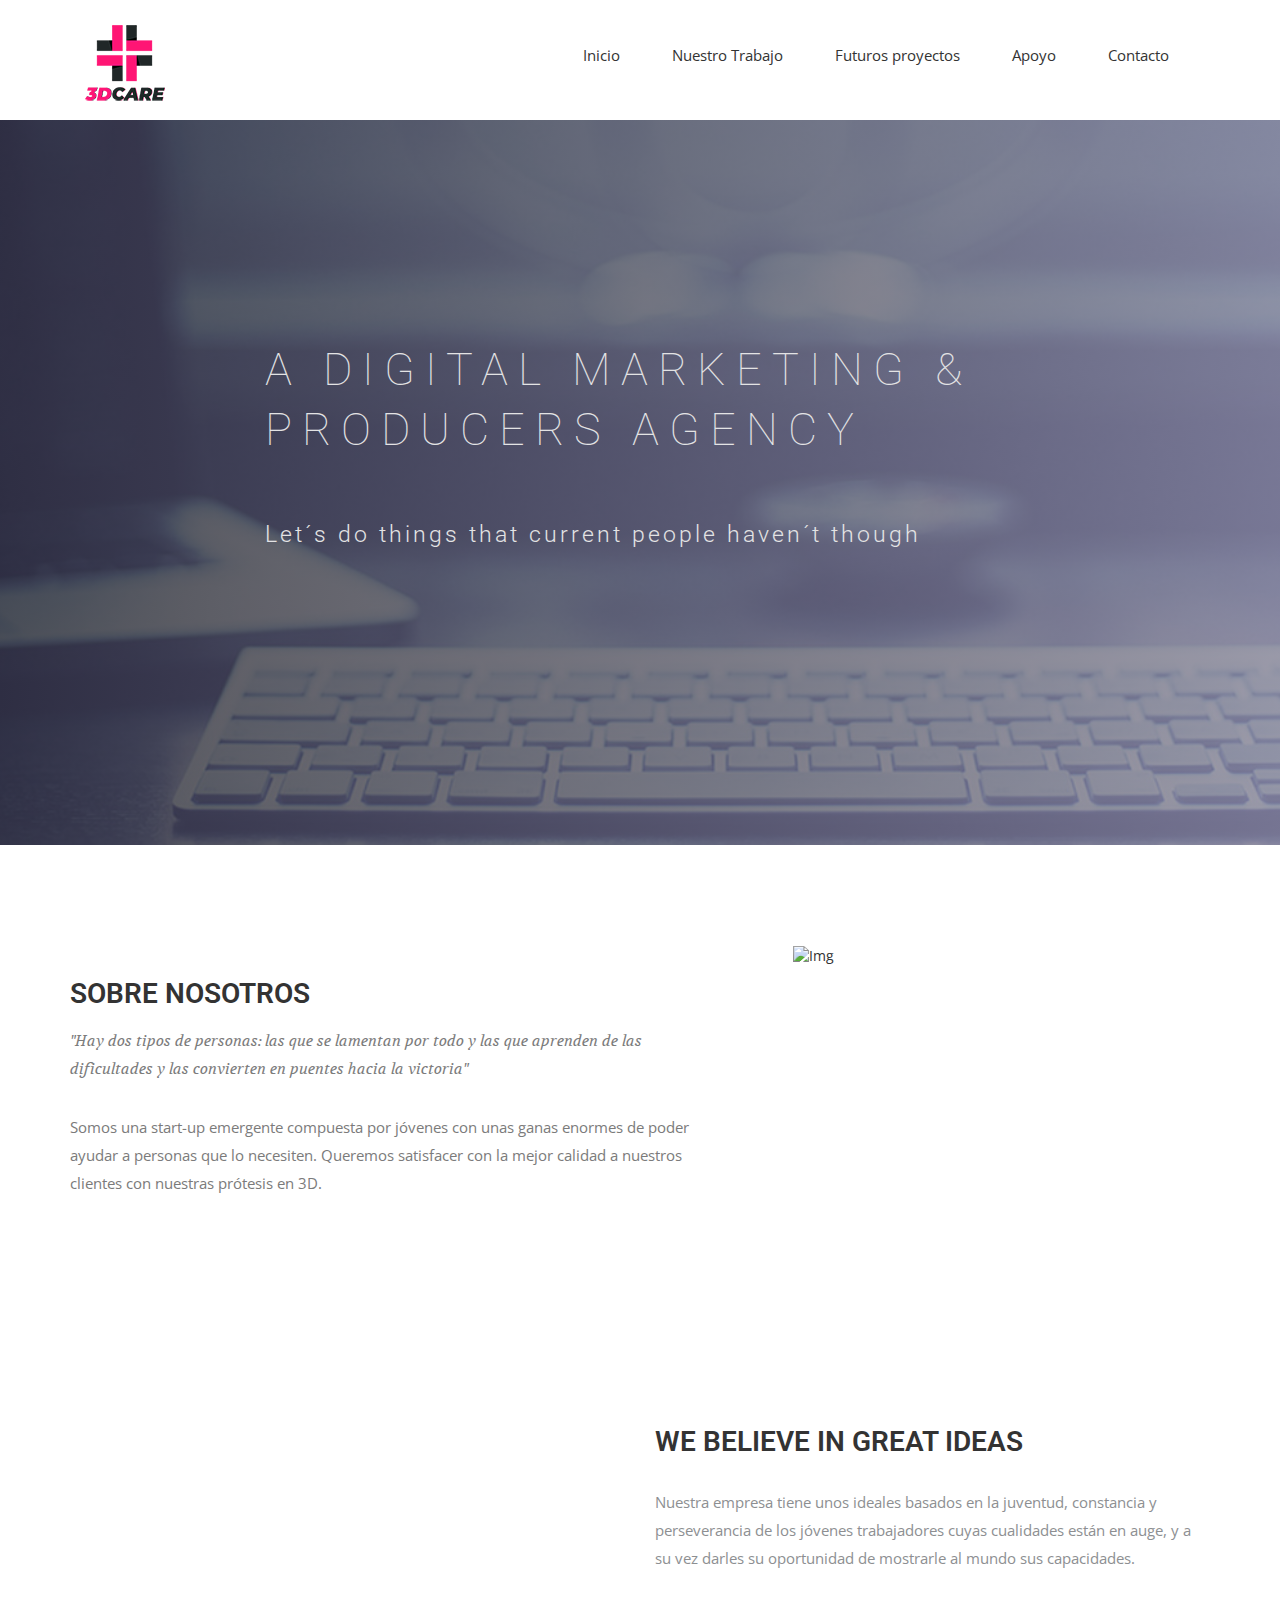
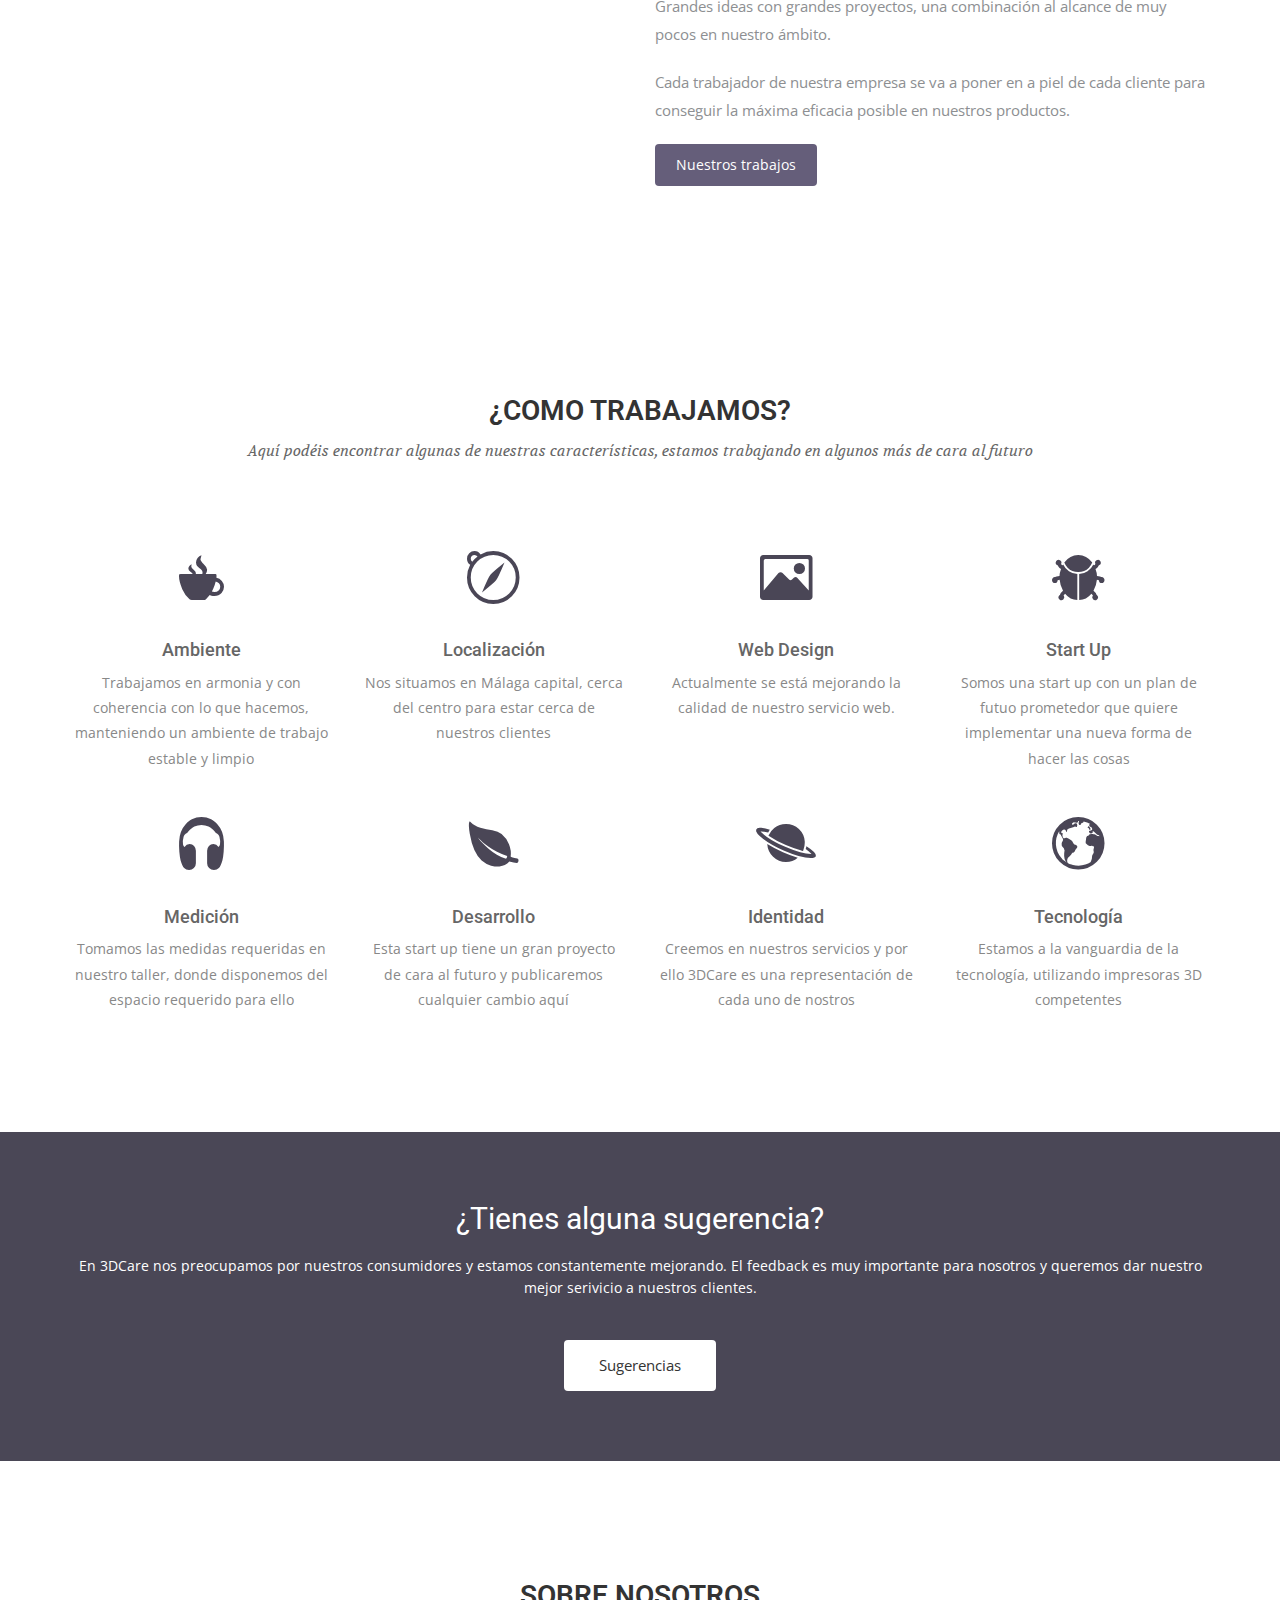
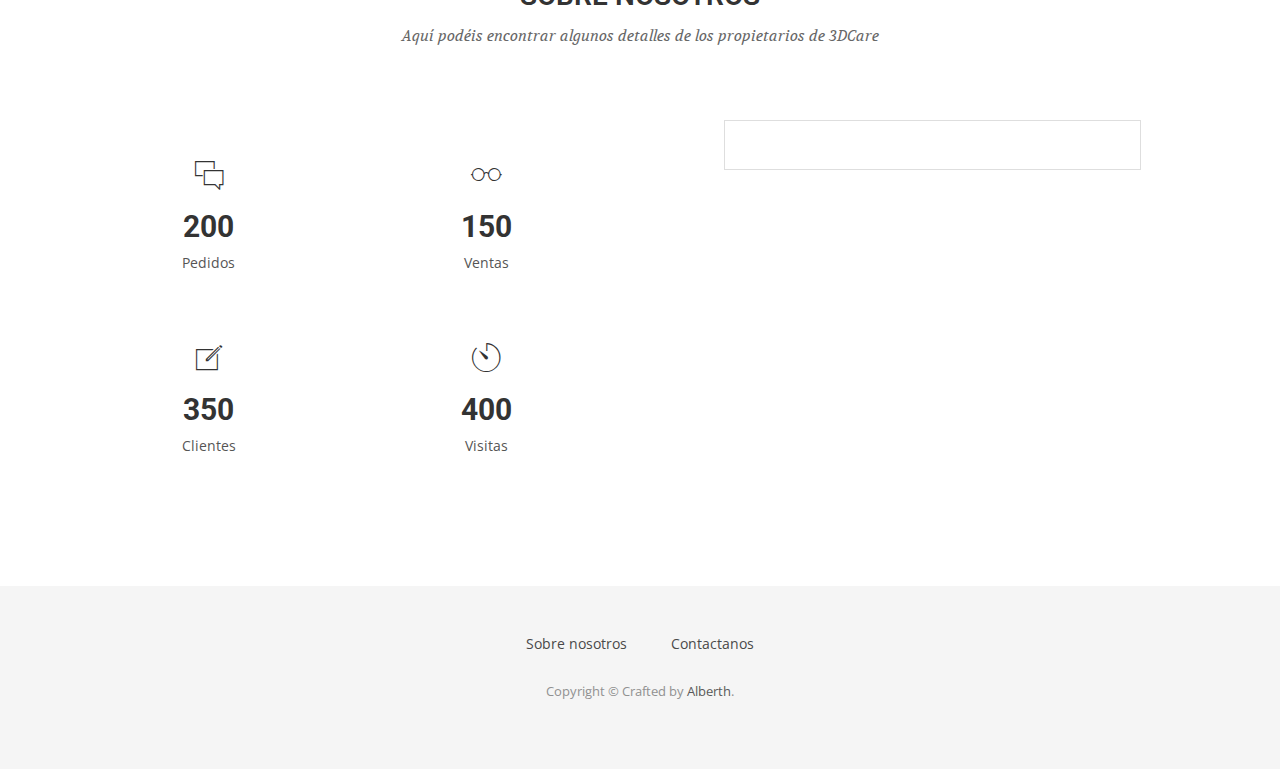
==== commit 32120c07: "Update index.html" ====
--- a/index.html
+++ b/index.html
@@ -41,7 +41,6 @@
   <body>
 
 
-
     <!-- Header Start -->
   <header>
     <div class="container">
@@ -67,8 +66,8 @@
                   <ul class="nav navbar-nav navbar-right">
                     <li><a href="index.html">Inicio</a></li>
                     <li><a href="work.html">Nuestro Trabajo</a></li>
-                    <li><a href="#">Apoyo</a></li>
-                    <li><a href="#">Servicio</a></li>
+                    <li><a href="futuro.html">Futuros proyectos</a></li>
+                    <li><a href="support.html">Apoyo</a></li>
                     <li><a href="contact.html">Contacto</a></li>
                   </ul>
                 </div><!-- /.navbar-collapse -->
@@ -100,9 +99,10 @@
             <div class="block">
               <div class="section-title">
                 <h2>Sobre Nosotros</h2>
-                <p> "Hay dos tipos de personas: las que se lamentan por todo, las que aprenden de las dificultades y las convierten en puentes hacia la victoria"</p>
+                <p> "Hay dos tipos de personas: las que se lamentan por todo y las que aprenden de las dificultades y las convierten en puentes hacia la victoria"</p>
               </div>
-              <p>Somos una empresa emergente compuesta por jóvenes con unas ganas enormes de poder hacer realidad el sueño de muchas personas que por diversos motivos requieren de nuestras fabulosas prótesis. </p>
+              <p>Somos una start-up emergente compuesta por jóvenes con unas ganas enormes de poder ayudar a personas que lo necesiten.
+                Queremos satisfacer con la mejor calidad a nuestros clientes con nuestras prótesis en 3D.</p>
             </div>
           </div><!-- .col-md-7 close -->
           <div class="col-md-5 col-sm-12">
@@ -119,10 +119,10 @@
       <div class="row">
         <div class="col-md-6 col-md-offset-6">
           <h2>WE BELIEVE IN GREAT IDEAS</h2>
-          <p>Maecenas faucibus mollis interdum. Morbi leo risus, porta ac consectetur ac, vestibulum at eros. Fusce dapibus, tellus ac cursus commodo, tortor mauris condimentum nibh, ut fermentum massa justo sit amet risus.</p>
-          <p>Maecenas faucibus mollis interdum. Morbi leo risus, porta ac consectetur ac, vestibulum at eros. Fusce dapibus, tellus ac cursus commodo, tortor mauris condimentum nibh, ut fermentum massa justo sit amet risus.</p>
-          <p>Maecenas faucibus mollis interdum. Morbi leo risus, porta ac consectetur ac, vestibulum at eros. Fusce dapibus, tellus ac cursus commodo, tortor mauris condimentum nibh, ut fermentum massa justo sit amet risus.</p>
-          <a href="work.html" class="btn btn-view-works">View Works</a>
+          <p>Nuestra empresa tiene unos ideales basados en la juventud, constancia y perseverancia de los jóvenes trabajadores cuyas cualidades están en auge, y a su vez darles su oportunidad de mostrarle al mundo sus capacidades.</p>
+          <p>Grandes ideas con grandes proyectos, una combinación al alcance de muy pocos en nuestro ámbito.</p>
+          <p>Cada trabajador de nuestra empresa se va a poner en a piel de cada cliente para conseguir la máxima eficacia posible en nuestros productos.</p>
+          <a href="work.html" class="btn btn-view-works">Nuestros trabajos</a>
         </div>
       </div>
     </div>
@@ -133,68 +133,71 @@
       <div class="container">
         <div class="row">
           <div class="section-title">
-            <h2>Nuestros servicios</h2>
-            <p>Far far away, behind the word mountains, far from the countries Vokalia and Consonantia, there live the blind texts. Separated they live in Bookmarksgrove right at the coast of the Semantics</p>
+            <h2>¿como trabajamos?</h2>
+            <p>Aquí podéis encontrar algunas de nuestras características, estamos trabajando en algunos más de cara
+            al futuro</p>
           </div>
         </div>
         <div class="row ">
           <div class="col-sm-6 col-md-3">
             <div class="service-item">
               <i class="icon ion-coffee"></i>
-              <h4>Branding</h4>
-              <p>Lorem ipsum dolor sit amet, consectetur adipisicing elit, sed do eiusmod tempor incididunt ut </p>
+              <h4>Ambiente</h4>
+              <p>Trabajamos en armonia y con coherencia con lo que hacemos, manteniendo un ambiente de trabajo estable y limpio </p>
             </div>
           </div>
           <div class="col-sm-6 col-md-3">
             <div class="service-item">
               <i class="ion-compass"></i>
+              <h4>Localización</h4>
+              <p>Nos situamos en Málaga capital, cerca del centro para estar cerca de nuestros clientes </p>
+            </div>
+          </div>
+          <div class="col-sm-6 col-md-3">
+            <div class="service-item">
+              <i class="ion-image"></i>
               <h4>Web Design</h4>
-              <p>Lorem ipsum dolor sit amet, consectetur adipisicing elit, sed do eiusmod tempor incididunt ut </p>
-            </div>
-          </div>
-          <div class="col-sm-6 col-md-3">
-            <div class="service-item">
-              <i class="ion-image"></i>
-              <h4>App Design</h4>
-              <p>Lorem ipsum dolor sit amet, consectetur adipisicing elit, sed do eiusmod tempor incididunt ut </p>
+              <p>Actualmente se está mejorando la calidad de nuestro servicio web. </p>
             </div>
           </div>
           <div class="col-sm-6 col-md-3">
             <div class="service-item">
               <i class="ion-bug"></i>
               <h4>Start Up</h4>
-              <p>Lorem ipsum dolor sit amet, consectetur adipisicing elit, sed do eiusmod tempor incididunt ut </p>
+              <p>Somos una start up con un plan de futuo prometedor que quiere implementar una nueva forma de hacer las cosas </p>
             </div>
           </div>
           <div class="col-sm-6 col-md-3">
             <div class="service-item">
               <i class="ion-headphone"></i>
-              <h4>Logo Design</h4>
-              <p>Lorem ipsum dolor sit amet, consectetur adipisicing elit, sed do eiusmod tempor incididunt ut </p>
+              <h4>Medición</h4>
+              <p>Tomamos las medidas requeridas en nuestro taller, donde disponemos del espacio requerido para ello </p>
             </div>
           </div>
           <div class="col-sm-6 col-md-3">
             <div class="service-item">
               <i class="ion-leaf"></i>
-              <h4>Development</h4>
-              <p>Lorem ipsum dolor sit amet, consectetur adipisicing elit, sed do eiusmod tempor incididunt ut </p>
+              <h4>Desarrollo</h4>
+              <p>Esta start up tiene un gran proyecto de cara al futuro y publicaremos cualquier cambio aquí </p>
             </div>
           </div>
           <div class="col-sm-6 col-md-3">
             <div class="service-item">
               <i class="ion-planet"></i>
-              <h4>Brand Identity</h4>
-              <p>Lorem ipsum dolor sit amet, consectetur adipisicing elit, sed do eiusmod tempor incididunt ut </p>
+              <h4>Identidad</h4>
+              <p>Creemos en nuestros servicios y por ello 3DCare es una representación de cada uno de nostros </p>
             </div>
           </div>
           <div class="col-sm-6 col-md-3">
             <div class="service-item">
               <i class="ion-earth"></i>
-              <h4>Brand Identity</h4>
-              <p>Lorem ipsum dolor sit amet, consectetur adipisicing elit, sed do eiusmod tempor incididunt ut </p>
-            </div>
-          </div>
-        </div>
+              <h4>Tecnología</h4>
+              <p>Estamos a la vanguardia de la tecnología, utilizando impresoras 3D competentes </p>
+                </div>
+          </div>
+        </div>
+          
+          
       </div>
     </section>
     <!-- Call to action Start -->
@@ -203,9 +206,9 @@
         <div class="row">
           <div class="col-md-12">
             <div class="block">
-              <h2>We design delightful digital experiences.</h2>
-              <p>Read more about what we do and our philosophy of design. Judge for yourself The work and results we’ve achieved for other clients, and meet our highly experienced Team who just love to design.</p>
-              <a class="btn btn-default btn-call-to-action" href="#" >Tell Us Your Story</a>
+              <h2>¿Tienes alguna sugerencia?</h2>
+              <p>En 3DCare nos preocupamos por nuestros consumidores y estamos constantemente mejorando. El feedback es muy importante para nosotros y queremos dar nuestro mejor serivicio a nuestros clientes.</p>
+              <a class="btn btn-default btn-call-to-action" href="contact.html" >Sugerencias</a>
             </div>
           </div>
         </div>
@@ -216,8 +219,8 @@
       <div class="container">
         <div class="row">
           <div class="section-title text-center">
-            <h2>Fun Facts About Us</h2>
-            <p>Far far away, behind the word mountains, far from the countries Vokalia and Consonantia, there live the blind texts. Separated they live in Bookmarksgrove right at the coast of the Semantics</p>
+            <h2>SOBRE NOSOTROS</h2>
+            <p>Aquí podéis encontrar algunos detalles de los propietarios de 3DCare</p>
           </div>
         </div>
         <div class="row">
@@ -227,29 +230,29 @@
                 <li>
                   <div class="block">
                     <i class="ion-ios-chatboxes-outline"></i>
-                    <h4 class="counter">20000</h4>
-                    <span>Cups Of Coffee</span>
+                    <h4 class="counter">200</h4>
+                    <span>Pedidos</span>
                   </div>
                 </li>
                 <li>
                   <div class="block">
                     <i class="ion-ios-glasses-outline"></i>
-                    <h4 class="counter">20000</h4>
-                    <span>Cups Of Coffee</span>
+                    <h4 class="counter">150</h4>
+                    <span>Ventas</span>
                   </div>
                 </li>
                 <li>
                   <div class="block">
                     <i class="ion-ios-compose-outline"></i>
-                    <h4 class="counter">20000</h4>
-                    <span>Cups Of Coffee</span>
+                    <h4 class="counter">350</h4>
+                    <span>Clientes</span>
                   </div>
                 </li>
                 <li>
                   <div class="block">
                     <i class="ion-ios-timer-outline"></i>
-                    <h4 class="counter">20000</h4>
-                    <span>Cups Of Coffee</span>
+                    <h4 class="counter">400</h4>
+                    <span>Visitas</span>
                   </div>
                 </li>
 
@@ -261,7 +264,7 @@
               <div id="testimonial-slider" class="owl-carousel">
                 <div>
                     <img src="img/cotation.png" alt="IMG">
-                    <p>"This Company created an e-commerce site with the tools to make our business a success, with innovative ideas we feel that our site has unique elements that make us stand out from the crowd."</p>
+                    <p>"Esta empresa puede ser una gran oportunidad para aquellos que necesiten prótesis y órtesis."</p>
                     <div class="user">
                       <img src="img/item-img1.jpg" alt="Pepole">
                       <p><span>Alberth Alciviar Poma Ordoñez</span> CEO</p>
@@ -297,14 +300,6 @@
         </div>
       </div>
     </section>
-
-
-
-
-
-
-
-
     
     <!-- footer Start -->
     <footer>
@@ -314,7 +309,7 @@
             <div class="footer-manu">
               <ul>
                 <li><a href="#">Sobre nosotros</a></li>
-                <li><a href="#">Contactanos</a></li>
+                <li><a href="contact.html">Contactanos</a></li>
               </ul>
             </div>
             <p>Copyright &copy; Crafted by <a href="https://github.com/Alberth-dv/">Alberth</a>.</p>
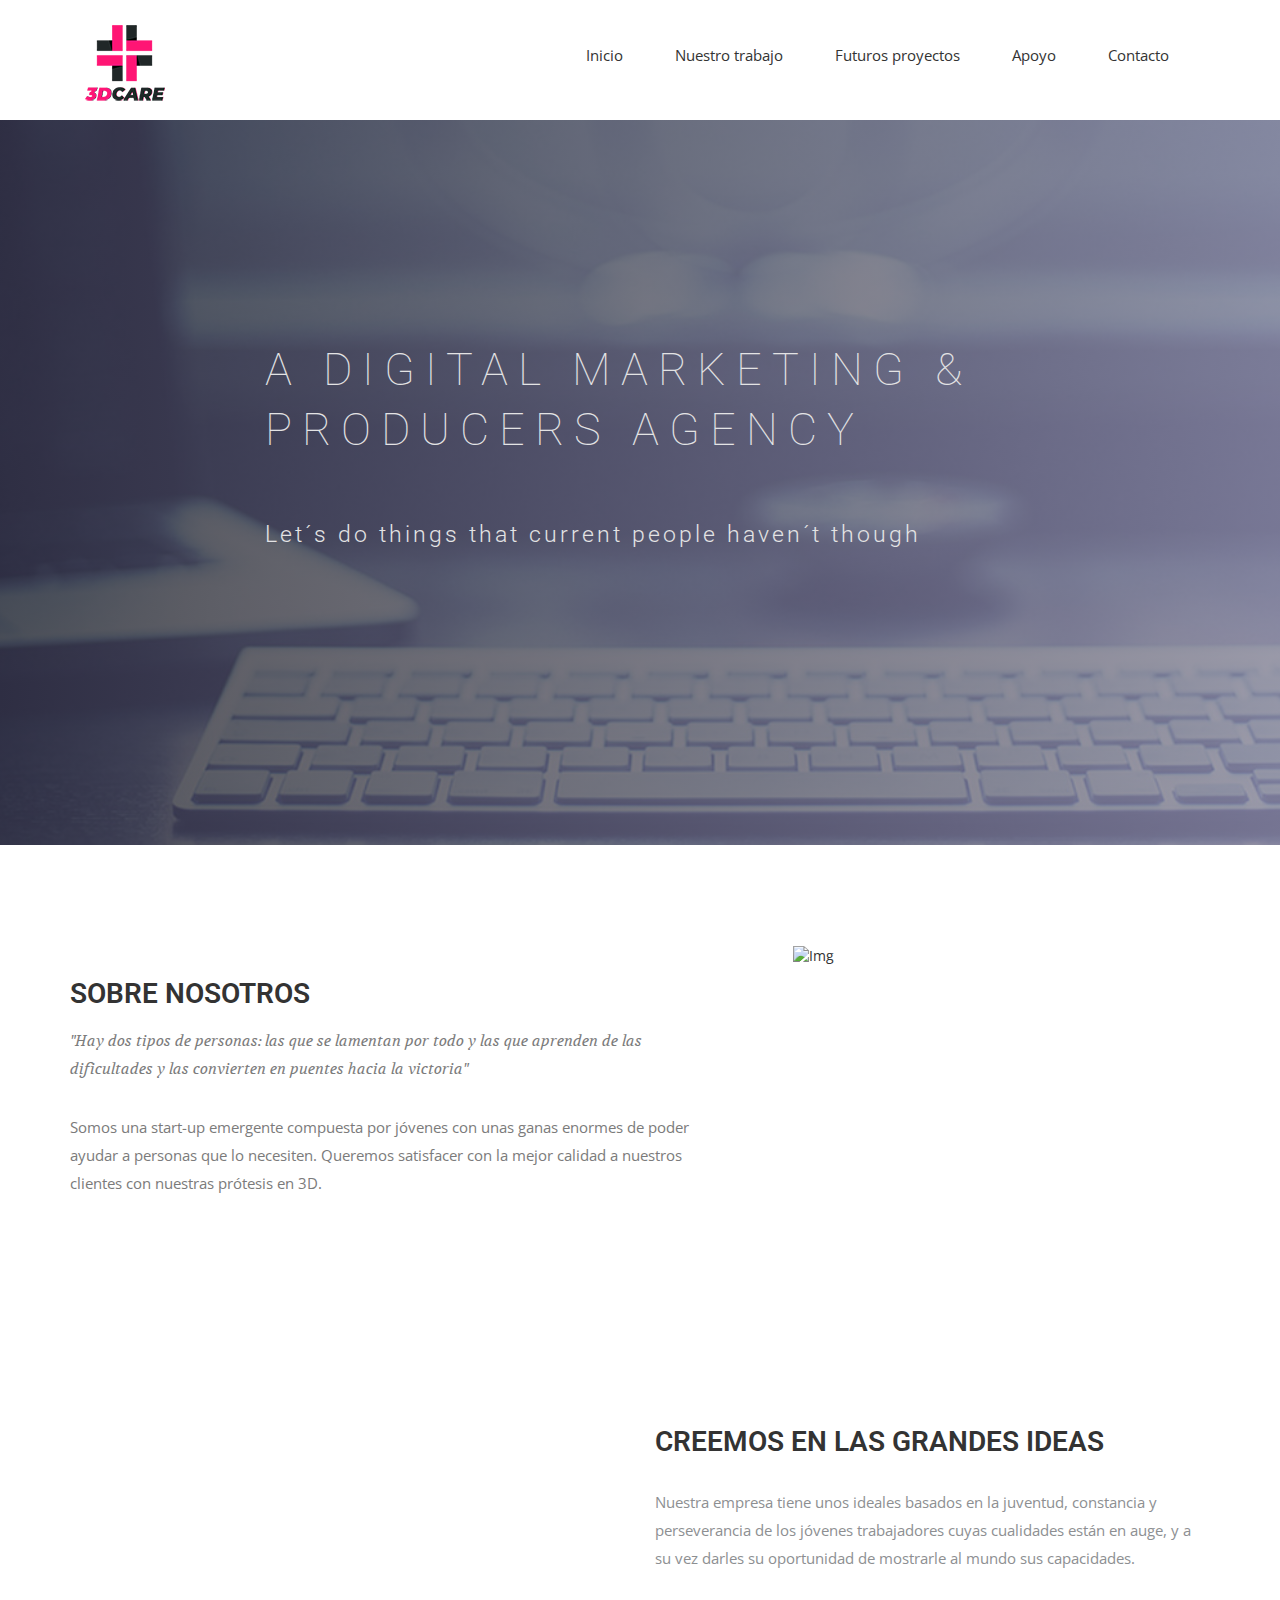
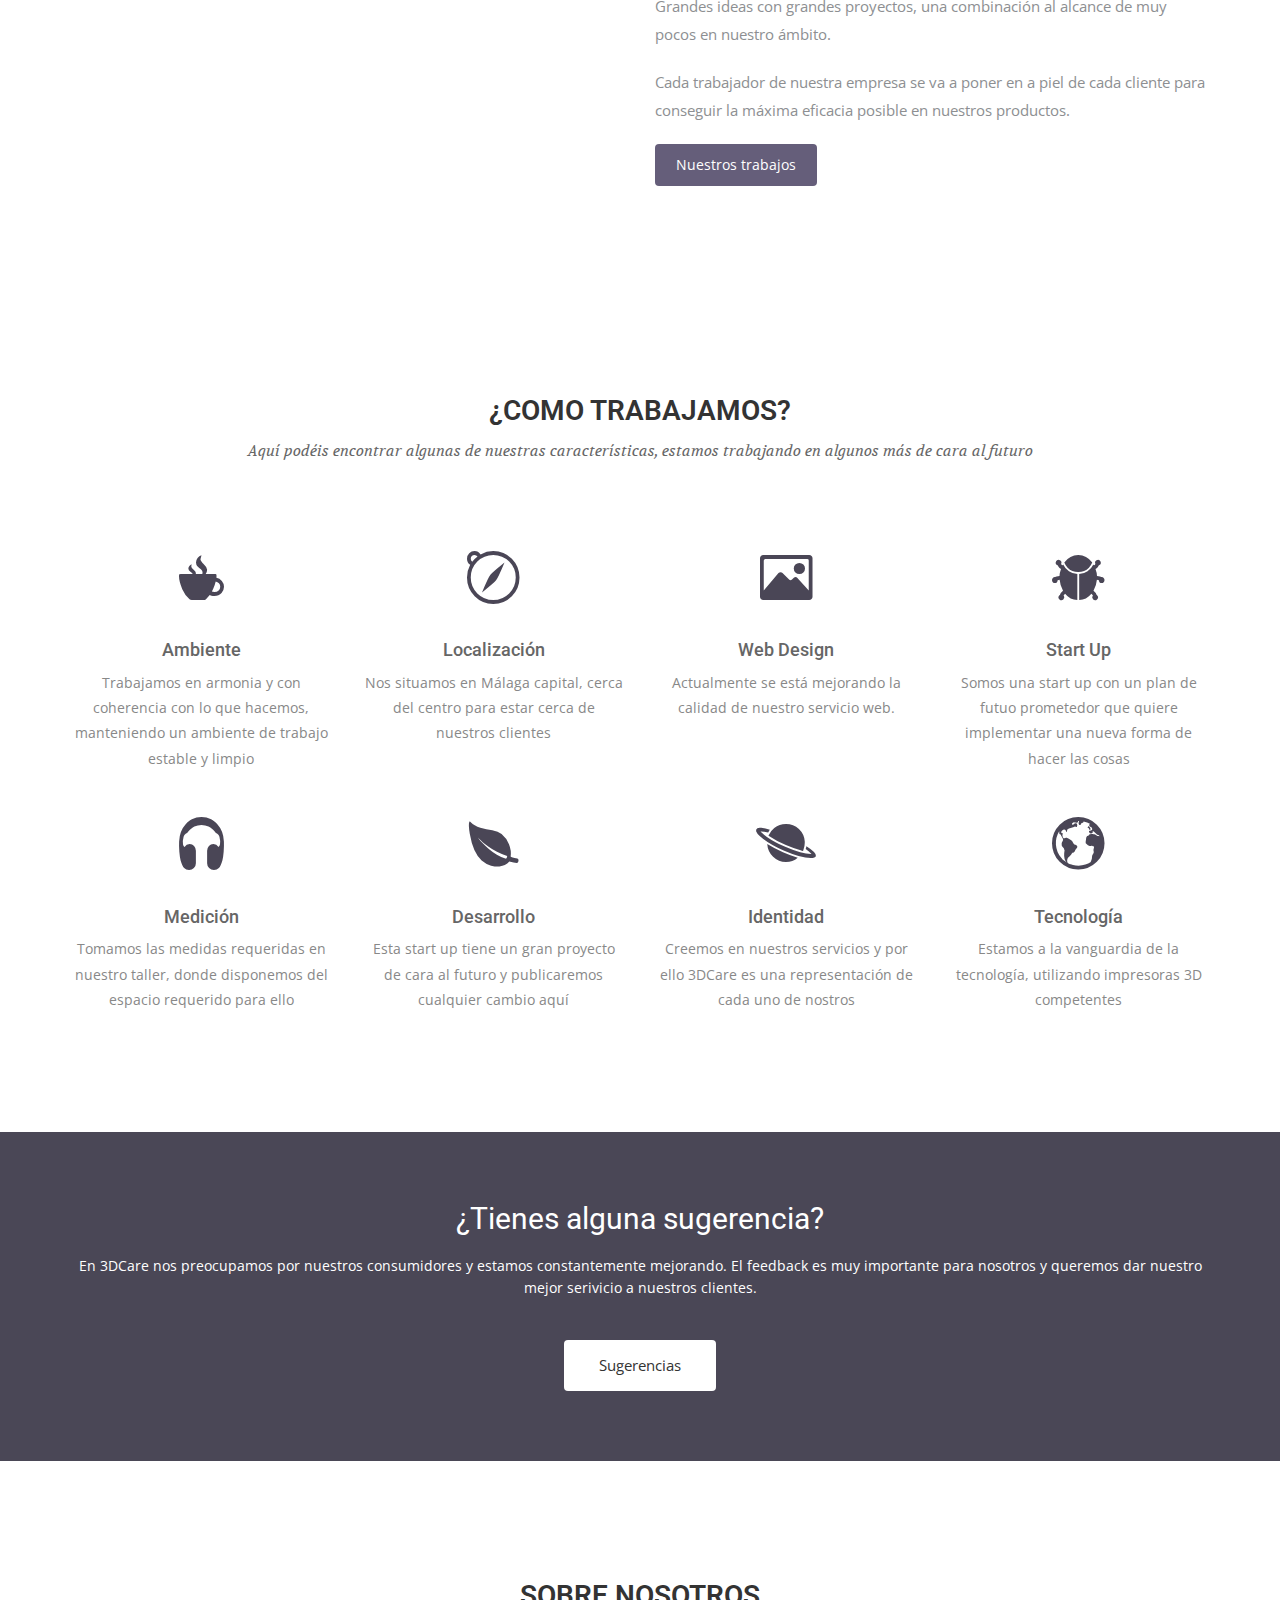
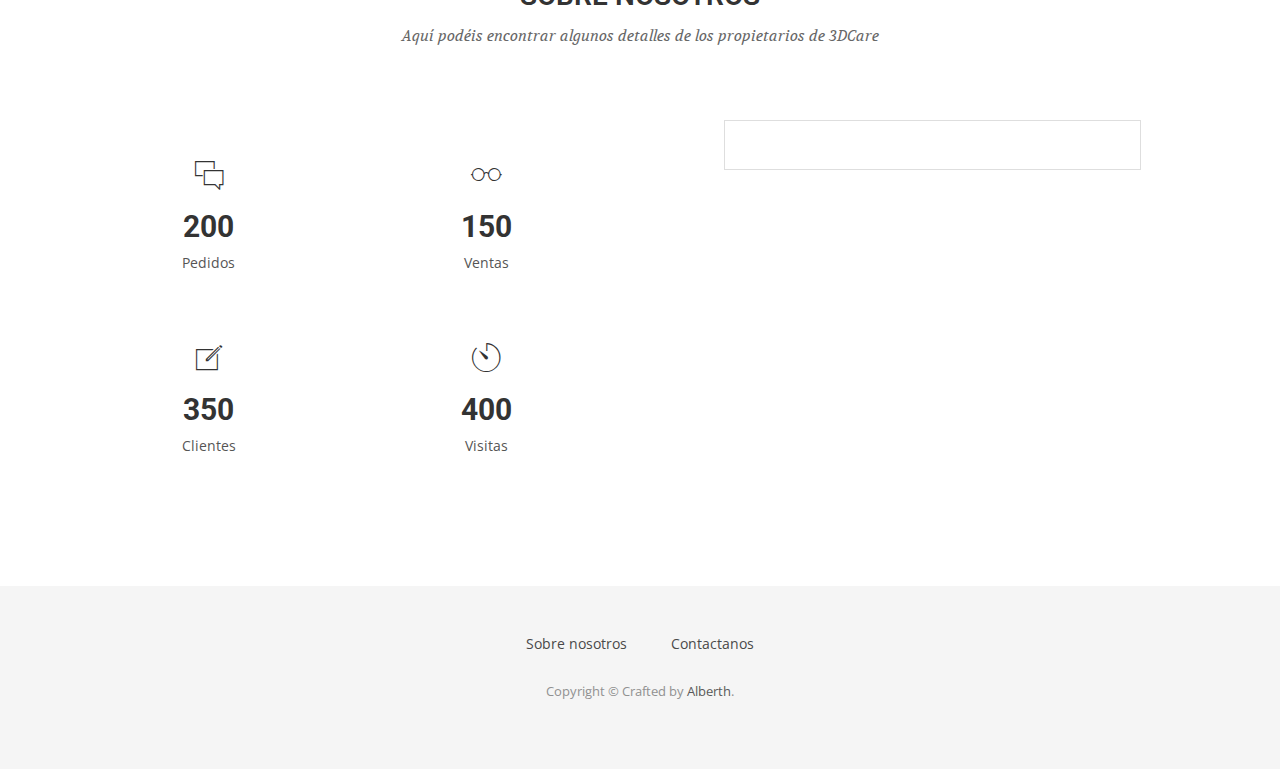
==== commit 20e65aa8: "Update index.html" ====
--- a/index.html
+++ b/index.html
@@ -65,7 +65,7 @@
                 <div class="collapse navbar-collapse" id="bs-example-navbar-collapse-1">
                   <ul class="nav navbar-nav navbar-right">
                     <li><a href="index.html">Inicio</a></li>
-                    <li><a href="work.html">Nuestro Trabajo</a></li>
+                    <li><a href="work.html">Nuestro trabajo</a></li>
                     <li><a href="futuro.html">Futuros proyectos</a></li>
                     <li><a href="support.html">Apoyo</a></li>
                     <li><a href="contact.html">Contacto</a></li>
@@ -118,7 +118,7 @@
     <div class="container">
       <div class="row">
         <div class="col-md-6 col-md-offset-6">
-          <h2>WE BELIEVE IN GREAT IDEAS</h2>
+          <h2>CREEMOS EN LAS GRANDES IDEAS</h2>
           <p>Nuestra empresa tiene unos ideales basados en la juventud, constancia y perseverancia de los jóvenes trabajadores cuyas cualidades están en auge, y a su vez darles su oportunidad de mostrarle al mundo sus capacidades.</p>
           <p>Grandes ideas con grandes proyectos, una combinación al alcance de muy pocos en nuestro ámbito.</p>
           <p>Cada trabajador de nuestra empresa se va a poner en a piel de cada cliente para conseguir la máxima eficacia posible en nuestros productos.</p>
@@ -272,7 +272,7 @@
                 </div>
                 <div>
                   <img src="img/cotation.png" alt="IMG">
-                    <p>"This Company created an e-commerce site with the tools to make our business a success, with innovative ideas we feel that our site has unique elements that make us stand out from the crowd."</p>
+                    <p>"Para mi es fantástico imaginar como saldrá la gente de feliz al salir de nuestra clínica."</p>
                     <div class="user">
                       <img src="img/item-img4.jpg" alt="Pepole">
                       <p><span>Ángel Valenzuela Estévez</span> CEO</p>
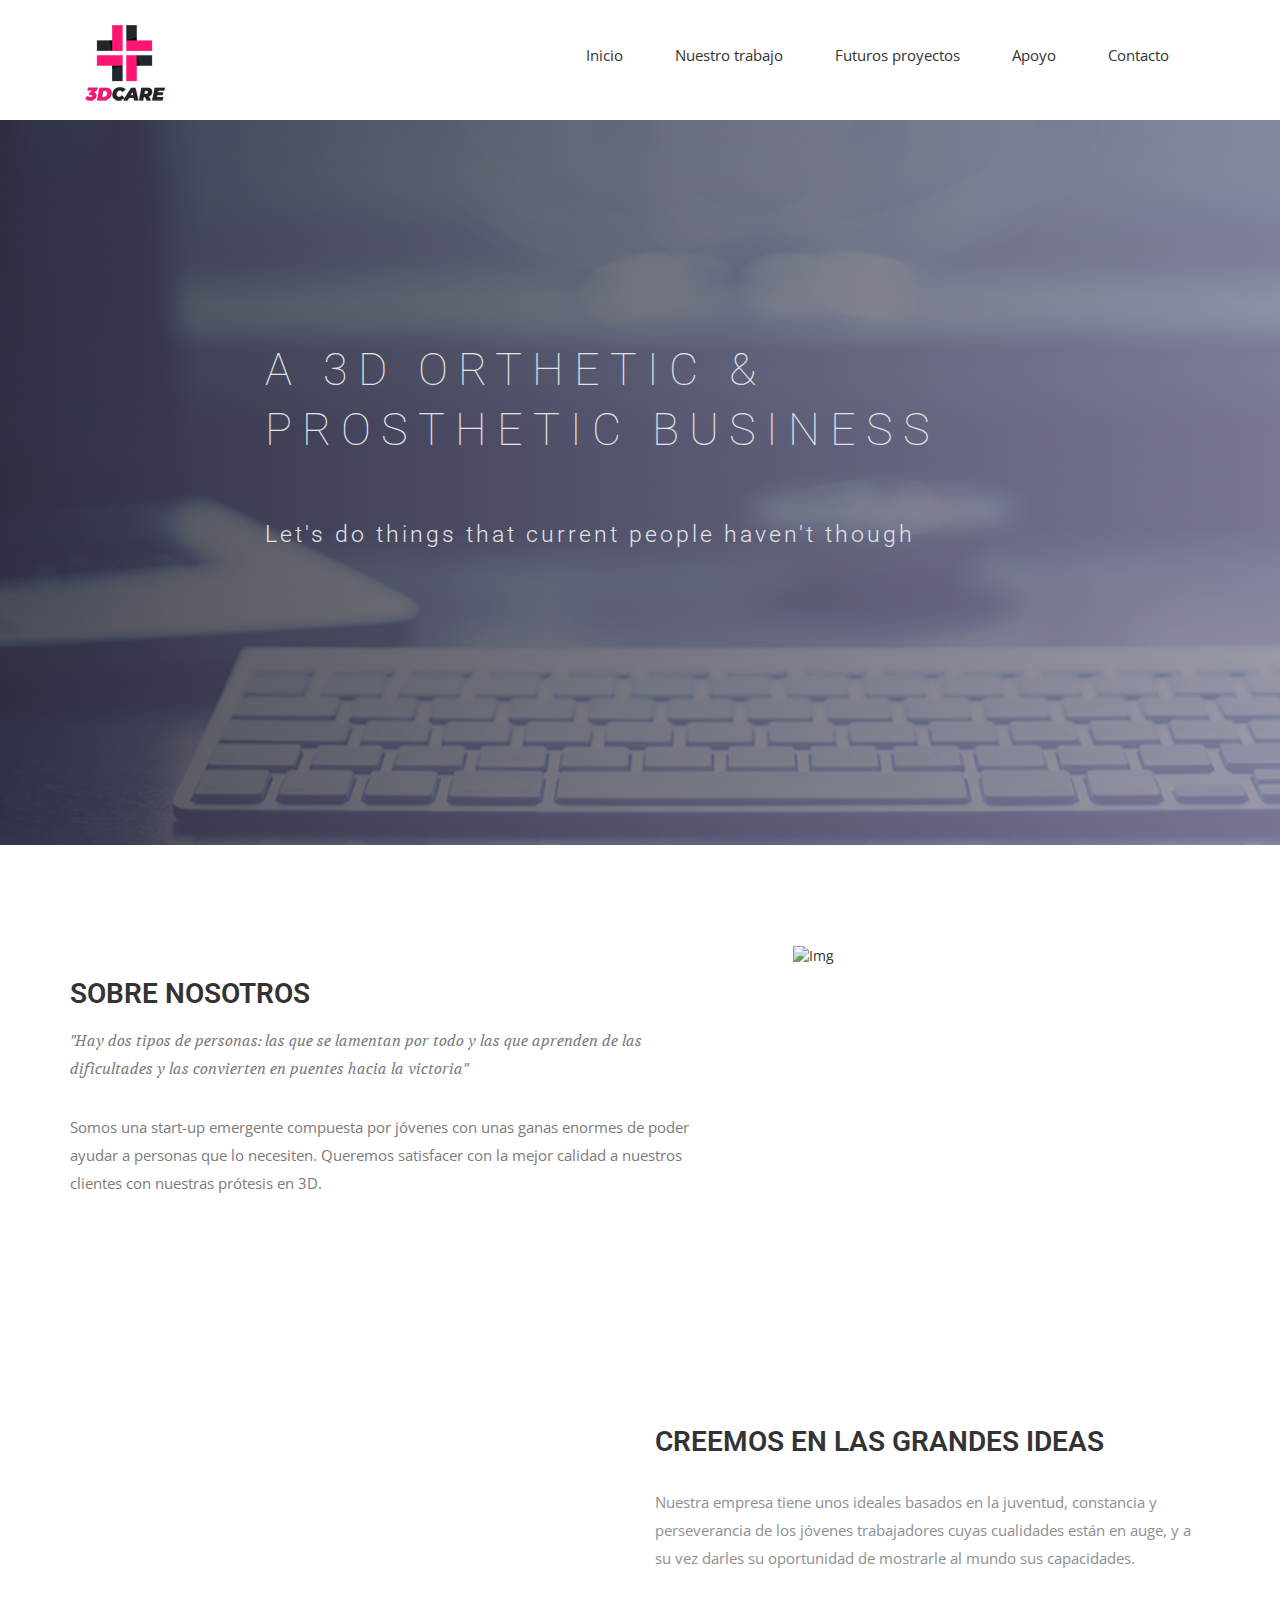
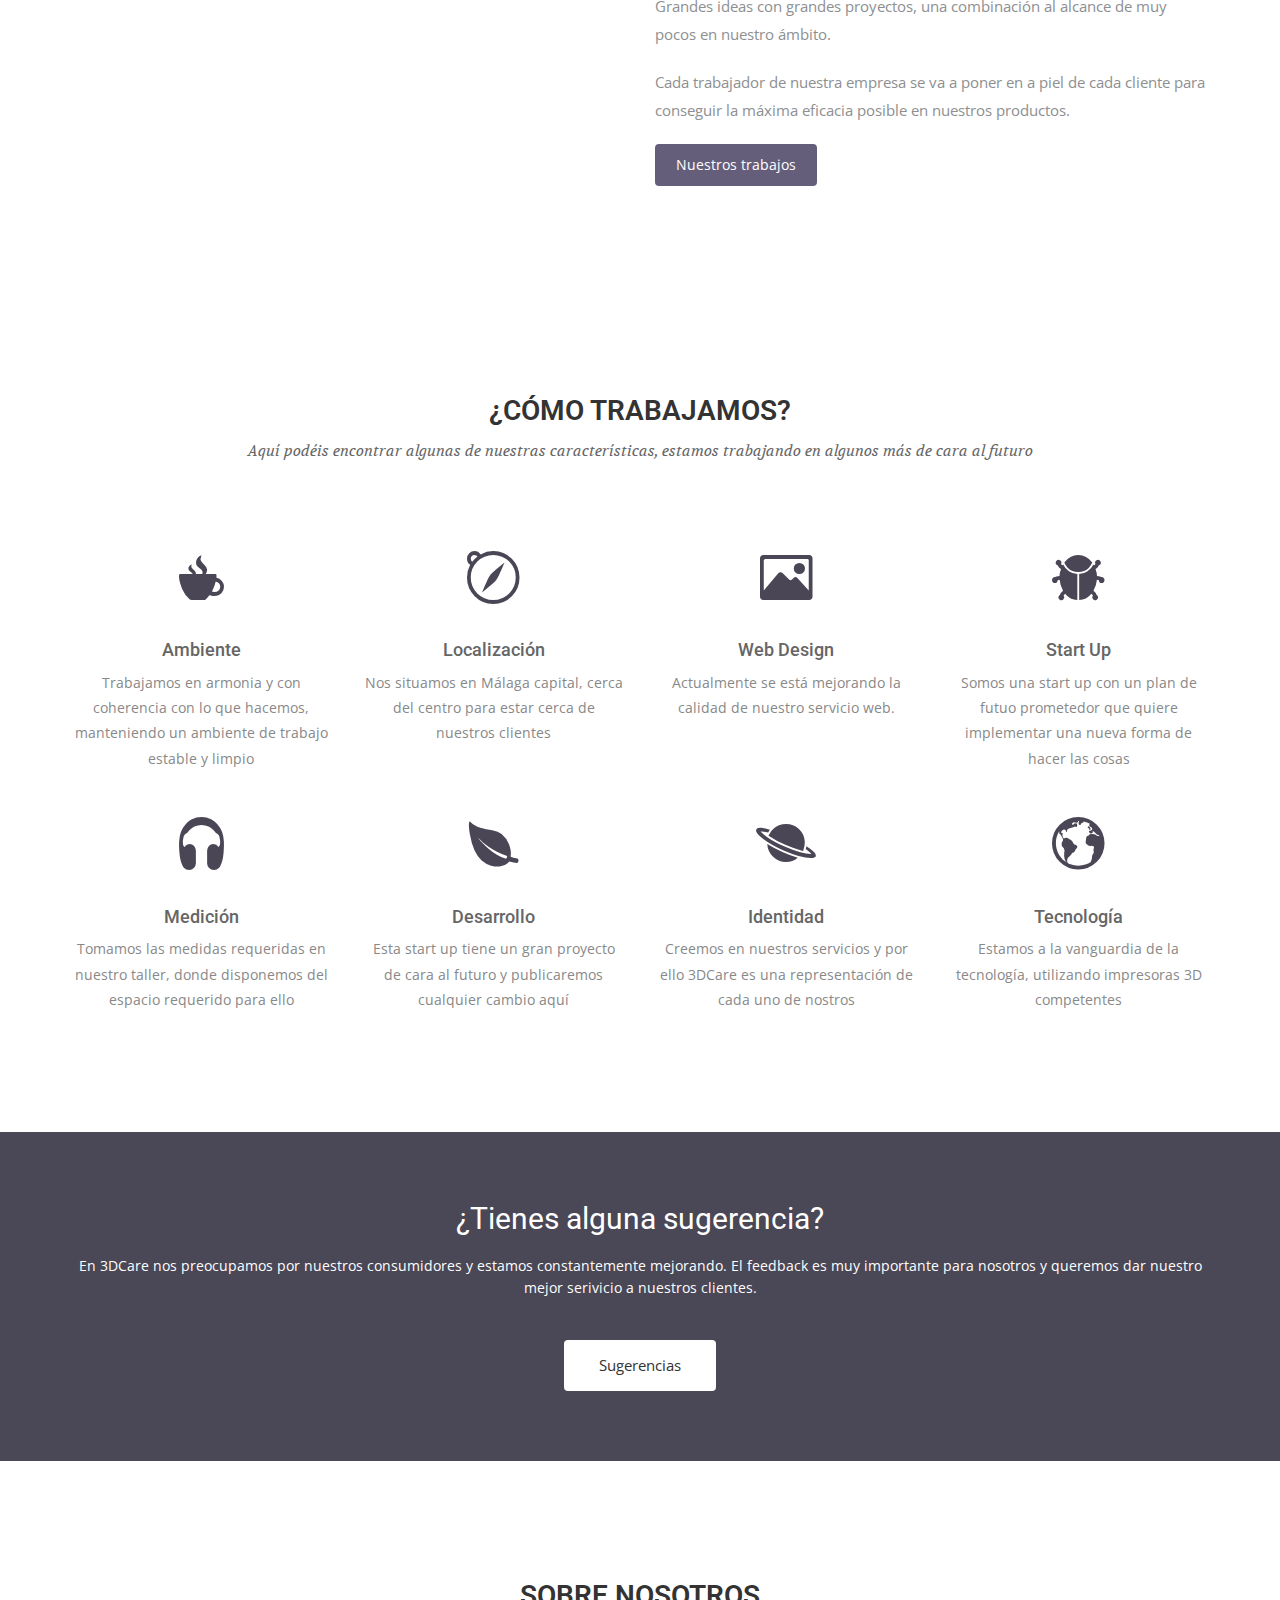
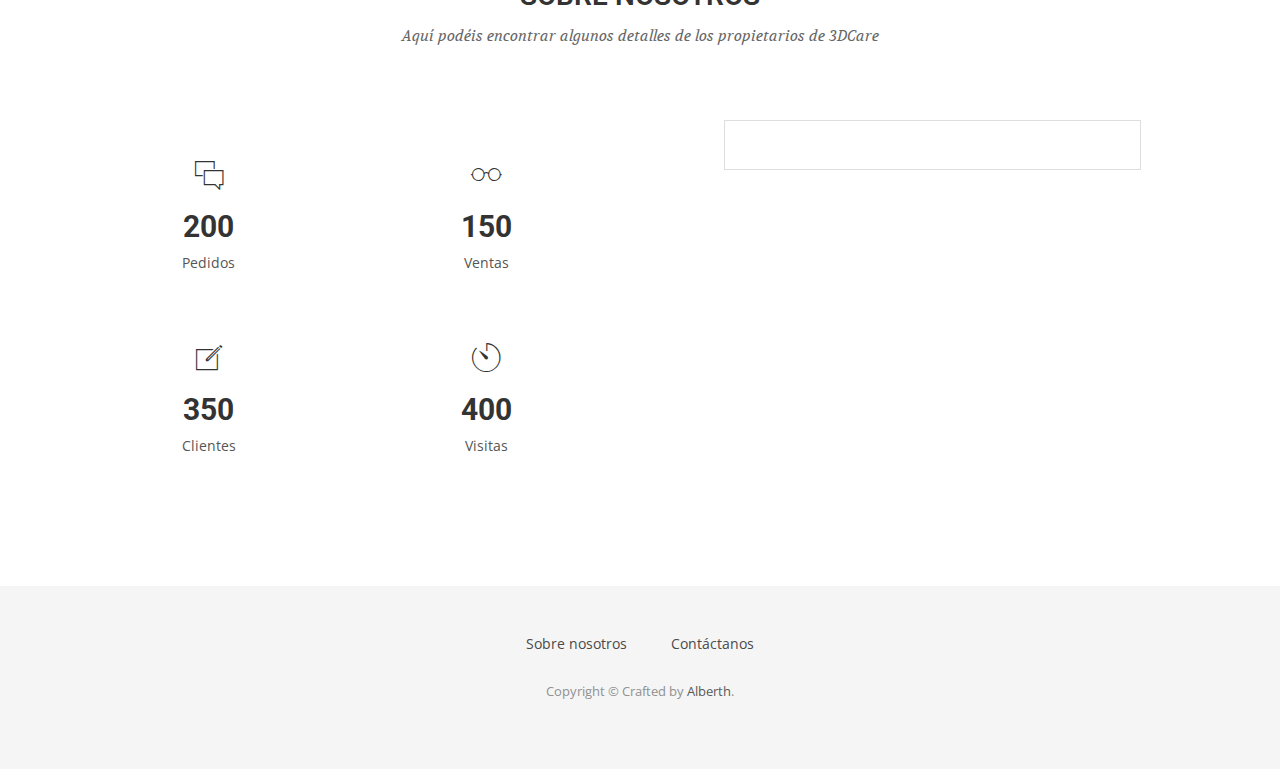
==== commit 400fccb0: "Update index.html" ====
--- a/index.html
+++ b/index.html
@@ -84,8 +84,8 @@
         <div class="row">
           <div class="col-md-10 col-md-offset-2">
             <div class="block">
-              <h1 class="animated fadeInUp">A DIGITAL MARKETING &#38; <br> PRODUCERS AGENCY</h1>
-              <p class="animated fadeInUp">Let´s do things that current people haven´t though</p>
+              <h1 class="animated fadeInUp">A 3D ORTHETIC &#38; <br> PROSTHETIC BUSINESS</h1>
+              <p class="animated fadeInUp">Let's do things that current people haven't though</p>
             </div>
           </div>
         </div>
@@ -133,7 +133,7 @@
       <div class="container">
         <div class="row">
           <div class="section-title">
-            <h2>¿como trabajamos?</h2>
+            <h2>¿cómo trabajamos?</h2>
             <p>Aquí podéis encontrar algunas de nuestras características, estamos trabajando en algunos más de cara
             al futuro</p>
           </div>
@@ -280,7 +280,7 @@
                 </div>
                 <div>
                   <img src="img/cotation.png" alt="IMG">
-                    <p>"This Company created an e-commerce site with the tools to make our business a success, with innovative ideas we feel that our site has unique elements that make us stand out from the crowd."</p>
+                    <p>"Cada nuevo cliente serán dos nuevas sonrisas, llámalo simbiosis."</p>
                     <div class="user">
                       <img src="img/item-img2.jpg" alt="Pepole">
                       <p><span>Mario Maldonado Pérez</span> CEO</p>
@@ -288,7 +288,7 @@
                 </div>
                 <div>
                   <img src="img/cotation.png" alt="IMG">
-                    <p>"This Company created an e-commerce site with the tools to make our business a success, with innovative ideas we feel that our site has unique elements that make us stand out from the crowd."</p>
+                    <p>"No hay barrera, cerradura ni cerrojo que puedas imponer a la libertad  de mi mente."</p>
                     <div class="user">
                       <img src="img/item-img3.jpg" alt="Pepole">
                       <p><span>Noelia Grobas Cañete</span> CEO</p>
@@ -309,7 +309,7 @@
             <div class="footer-manu">
               <ul>
                 <li><a href="#">Sobre nosotros</a></li>
-                <li><a href="contact.html">Contactanos</a></li>
+                <li><a href="contact.html">Contáctanos</a></li>
               </ul>
             </div>
             <p>Copyright &copy; Crafted by <a href="https://github.com/Alberth-dv/">Alberth</a>.</p>
